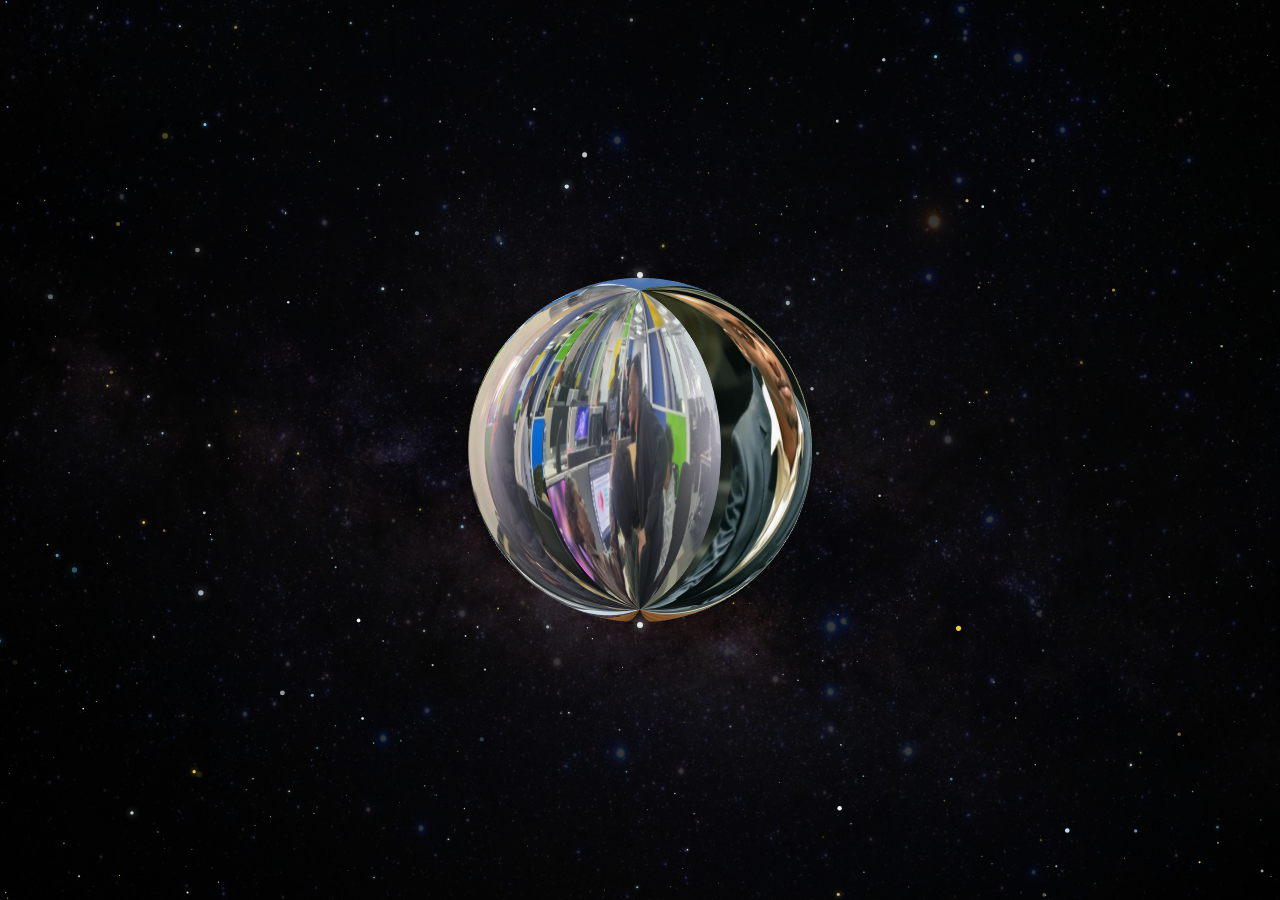
==== src/main/resources/static/index.html @ a39a05ab "Created a planet and the universe with the big bang effect" ====
<!DOCTYPE html>
<html lang="en">
<head>
  <meta charset="UTF-8">
  <meta name="viewport" content="width=device-width, initial-scale=1.0, maximum-scale=1.0, user-scalable=no">
  <title>Cosmic 3D Web Profile</title>
  
  <!-- Preconnect to Google Fonts -->
  <link rel="preconnect" href="https://fonts.googleapis.com">
  <link rel="preconnect" href="https://fonts.gstatic.com" crossorigin>
  <link href="https://fonts.googleapis.com/css2?family=Orbitron:wght@400;500;600;700;800;900&family=Space+Grotesk:wght@300;400;500;600;700&display=swap" rel="stylesheet">
  
  <link rel="stylesheet" href="css/style.css">
</head>
<body>

  <!-- Fullscreen Interactive Canvas: Starfield, Gravity & Supernova Engine -->
  <canvas id="starfield-canvas"></canvas>

  <!-- Deep Space Atmosphere Vignette -->
  <div class="space-vignette"></div>

  <!-- Central Planet Stage (Exact Cartesian 0,0 Center) -->
  <div class="planet-stage" id="planet-stage" title="Click and drag to rotate the planet">
    <div class="atmosphere-halo"></div>
    <div class="orbit-reticle"></div>
    <canvas id="planet-canvas"></canvas>
  </div>

  <!-- Supernova Blast Toast Notification (Fires after 2-second dwell) -->
  <div id="supernova-alert" class="supernova-alert">
    ⚡ SUPERNOVA DETONATED // STELLAR REBIRTH INITIATED
  </div>

  <!-- Scripts -->
  <script src="js/stars.js"></script>
  <script src="js/planet.js"></script>
  <script src="js/main.js"></script>
</body>
</html>
---- src/main/resources/static/css/style.css ----
/* ==========================================================================
   COSMIC 3D WEB PROFILE - MINIMALIST CARTESIAN (0,0) LAYOUT
   Clear Glass Glow & Neutral Aesthetic (No Blue Tint on Planet)
   Typography: Orbitron & Space Grotesk
   Palette: OLED Deep Black (#000000), Clear Glass White (#FFFFFF), Gold (#FFD700)
   ========================================================================== */

@import url('https://fonts.googleapis.com/css2?family=Orbitron:wght@400;500;600;700;800;900&family=Space+Grotesk:wght@300;400;500;600;700&display=swap');

:root {
  --bg-deep-black: #000000;
 
  --accent-gold: #FFD700;
  --accent-supernova: #FF3D71;

  --font-display: 'Orbitron', -apple-system, sans-serif;
  --font-body: 'Space Grotesk', -apple-system, sans-serif;

  --ease-spring: cubic-bezier(0.16, 1, 0.3, 1);
  --ease-smooth: cubic-bezier(0.4, 0, 0.2, 1);
}

/* Reset */
*, *::before, *::after {
  box-sizing: border-box;
  margin: 0;
  padding: 0;
}

html, body {
  width: 100%;
  width: 100vw;
  height: 100%;
  height: 100vh;
  height: 100dvh;
  min-height: 100%;
  margin: 0;
  padding: 0;
  overflow: hidden;
  background-color: var(--bg-deep-black);
  user-select: none;
  -webkit-user-select: none;
  touch-action: none;
}

/* Cosmic Canvas Background */
#starfield-canvas {
  position: fixed;
  top: 0;
  left: 0;
  right: 0;
  bottom: 0;
  width: 100%;
  height: 100%;
  height: 100dvh;
  z-index: 2;
  display: block;
}

/* Background Atmosphere Vignette (Neutral, pure deep black - layered behind stars) */
.space-vignette {
  position: fixed;
  top: 0;
  left: 0;
  right: 0;
  bottom: 0;
  width: 100%;
  height: 100%;
  height: 100dvh;
  z-index: 1;
  pointer-events: none;
  background: radial-gradient(ellipse at center, transparent 60%, rgba(0, 0, 0, 0.45) 100%);
}

/* 3D Planet Stage (Positioned at exact Cartesian 0,0 Center of Screen) */
.planet-stage {
  position: absolute;
  top: 50%;
  left: 50%;
  transform: translate(-50%, -50%);
  width: clamp(210px, 46vmin, 350px);
  height: clamp(210px, 46vmin, 350px);
  display: flex;
  align-items: center;
  justify-content: center;
  cursor: grab;
  z-index: 10;
  transition: transform 0.3s var(--ease-spring);
}

.planet-stage:active {
  cursor: grabbing;
}

/* Planet WebGL Canvas - Clear Glass Glow (Zero blue tint) */
#planet-canvas {
  width: 100%;
  height: 100%;
  display: block;
}

/* Atmospheric Glow Halo (Neutral Clear Glass Sheen) */
.atmosphere-halo {
  position: absolute;
  top: -7%;
  left: -7%;
  width: 114%;
  height: 114%;
  border-radius: 50%;
  pointer-events: none;
  /* background: radial-gradient(circle, rgba(255, 255, 255, 0.12) 42%, rgba(255, 255, 255, 0.03) 65%, transparent 75%); */
  animation: atmosphereBreath 5s ease-in-out infinite alternate;
}




.orbit-reticle::before,
.orbit-reticle::after {
  content: '';
  position: absolute;
  width: 6px;
  height: 6px;
  border-radius: 50%;
  background: rgba(255, 255, 255, 0.9);
  box-shadow: 0 0 8px rgba(255, 255, 255, 0.85);
}

.orbit-reticle::before { top: 0; left: 50%; transform: translate(-50%, -50%); }
.orbit-reticle::after { bottom: 0; left: 50%; transform: translate(-50%, 50%); }

/* Supernova Blast Notification Toast */
.supernova-alert {
  position: fixed;
  top: 2rem;
  left: 50%;
  transform: translateX(-50%) translateY(-20px);
  background: rgba(255, 61, 113, 0.16);
  border: 1px solid var(--accent-supernova);
  color: #FFFFFF;
  padding: 0.65rem 1.6rem;
  border-radius: 9999px;
  font-family: var(--font-display);
  font-size: clamp(0.7rem, 2.2vw, 0.85rem);
  letter-spacing: 0.2em;
  text-align: center;
  box-shadow: 0 0 35px rgba(255, 61, 113, 0.45);
  backdrop-filter: blur(12px);
  -webkit-backdrop-filter: blur(12px);
  pointer-events: none;
  opacity: 0;
  transition: all 0.35s var(--ease-spring);
  z-index: 100;
  max-width: 90vw;
  white-space: nowrap;
}

.supernova-alert.active {
  opacity: 1;
  transform: translateX(-50%) translateY(0);
}

/* Animations */
@keyframes rotateClockwise {
  from { transform: rotate(0deg); }
  to { transform: rotate(360deg); }
}

@keyframes atmosphereBreath {
  0% { opacity: 0.7; transform: scale(0.98); }
  100% { opacity: 1; transform: scale(1.03); }
}
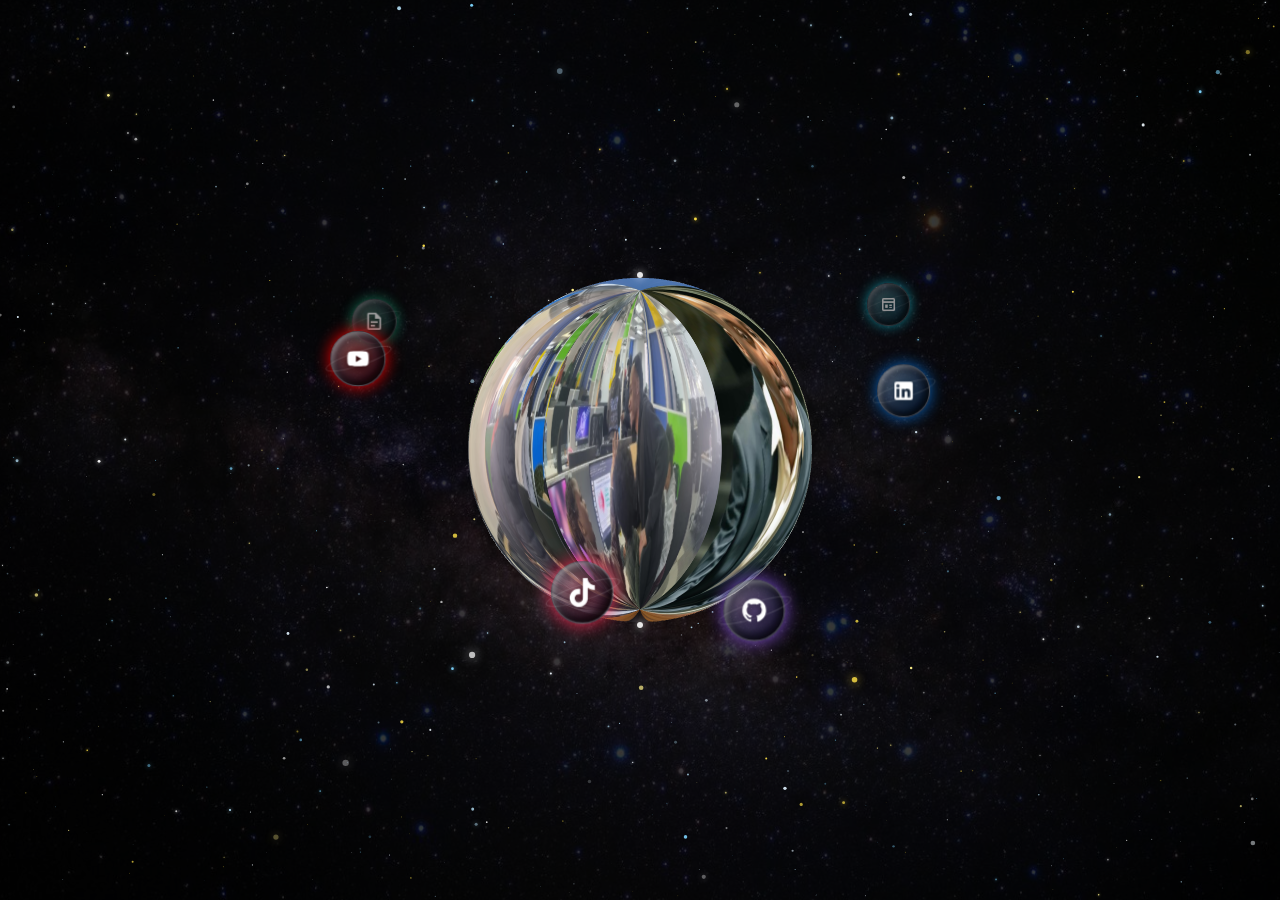
==== commit a5671898: "added Satellites to orbit around the world" ====
--- a/src/main/resources/static/index.html
+++ b/src/main/resources/static/index.html
@@ -27,6 +27,36 @@
     <canvas id="planet-canvas"></canvas>
   </div>
 
+  <!-- 3D Orbiting Satellite Moons System -->
+  <div class="orbital-system" id="orbital-system" aria-label="Orbiting satellite profiles"></div>
+
+  <!-- Cosmic Glassmorphism Profile Modal -->
+  <div id="cosmic-modal" class="cosmic-modal" role="dialog" aria-modal="true" aria-labelledby="modal-title">
+    <div class="modal-backdrop" id="modal-backdrop"></div>
+    <div class="modal-dialog-window">
+      <div class="modal-hud-header">
+        <div class="modal-title-group">
+          <span class="system-tag">// PROFILE SATELLITE INTERFACE</span>
+          <div class="title-row">
+            <h2 id="modal-title">Satellite</h2>
+            <span id="modal-badge" class="modal-badge">Network</span>
+          </div>
+        </div>
+        <div class="modal-header-actions">
+          <a id="modal-external-link" href="#" target="_blank" rel="noopener noreferrer" class="modal-header-link" title="Launch External">
+            <svg viewBox="0 0 24 24" width="16" height="16" fill="currentColor"><path d="M14 3v2h3.59l-9.83 9.83 1.41 1.41L19 6.41V10h2V3m-2 16H5V5h7V3H5a2 2 0 0 0-2 2v14a2 2 0 0 0 2 2h14a2 2 0 0 0 2-2v-7h-2v7z"/></svg>
+          </a>
+          <button id="modal-close-btn" class="modal-close-btn" aria-label="Close modal">
+            <svg viewBox="0 0 24 24" width="18" height="18" fill="currentColor"><path d="M19 6.41L17.59 5 12 10.59 6.41 5 5 6.41 10.59 12 5 17.59 6.41 19 12 13.41 17.59 19 19 17.59 13.41 12z"/></svg>
+          </button>
+        </div>
+      </div>
+      <div class="modal-content-scroll" id="modal-body">
+        <!-- Dynamically injected card & iframe preview -->
+      </div>
+    </div>
+  </div>
+
   <!-- Supernova Blast Toast Notification (Fires after 2-second dwell) -->
   <div id="supernova-alert" class="supernova-alert">
     ⚡ SUPERNOVA DETONATED // STELLAR REBIRTH INITIATED
@@ -35,6 +65,7 @@
   <!-- Scripts -->
   <script src="js/stars.js"></script>
   <script src="js/planet.js"></script>
+  <script src="js/moons.js"></script>
   <script src="js/main.js"></script>
 </body>
 </html>
--- a/src/main/resources/static/css/style.css
+++ b/src/main/resources/static/css/style.css
@@ -170,3 +170,632 @@
   0% { opacity: 0.7; transform: scale(0.98); }
   100% { opacity: 1; transform: scale(1.03); }
 }
+
+/* ==========================================================================
+   3D ORBITING SATELLITE MOONS & DISH BALL ICONS
+   ========================================================================== */
+.orbital-system {
+  position: absolute;
+  top: 50%;
+  left: 50%;
+  width: 0;
+  height: 0;
+  pointer-events: none;
+}
+
+.satellite-moon {
+  position: absolute;
+  top: 0;
+  left: 0;
+  width: clamp(40px, 8.5vmin, 52px);
+  height: clamp(40px, 8.5vmin, 52px);
+  background: transparent;
+  border: none;
+  outline: none;
+  padding: 0;
+  cursor: pointer;
+  pointer-events: auto;
+  user-select: none;
+  -webkit-user-select: none;
+  will-change: transform, opacity;
+  transition: filter 0.25s ease, opacity 0.25s ease;
+}
+
+.satellite-moon:focus-visible {
+  outline: 2px solid var(--accent-gold);
+  border-radius: 50%;
+}
+
+/* Dish Ball Sphere */
+.dish-ball {
+  width: 100%;
+  height: 100%;
+  border-radius: 50%;
+  position: relative;
+  background: radial-gradient(circle at 35% 35%, rgba(255, 255, 255, 0.28) 0%, rgba(20, 24, 38, 0.88) 65%, #050811 100%);
+  border: 1.5px solid rgba(255, 255, 255, 0.25);
+  box-shadow: 
+    inset -4px -4px 8px rgba(0, 0, 0, 0.8),
+    inset 2px 2px 4px rgba(255, 255, 255, 0.4),
+    0 0 16px var(--moon-accent, rgba(255, 255, 255, 0.3));
+  display: flex;
+  align-items: center;
+  justify-content: center;
+  backdrop-filter: blur(8px);
+  -webkit-backdrop-filter: blur(8px);
+  transition: transform 0.3s var(--ease-spring), box-shadow 0.3s ease, border-color 0.3s ease;
+}
+
+/* Dish Glow Sheen */
+.dish-glow {
+  position: absolute;
+  top: -4px;
+  left: -4px;
+  right: -4px;
+  bottom: -4px;
+  border-radius: 50%;
+  background: radial-gradient(circle, var(--moon-accent, rgba(255, 255, 255, 0.2)) 0%, transparent 70%);
+  opacity: 0.35;
+  pointer-events: none;
+  transition: opacity 0.3s ease;
+}
+
+/* Dish Vector Icon */
+.dish-icon {
+  position: relative;
+  z-index: 2;
+  display: flex;
+  align-items: center;
+  justify-content: center;
+  color: #FFFFFF;
+  filter: drop-shadow(0 2px 4px rgba(0, 0, 0, 0.7));
+  transition: transform 0.3s var(--ease-spring), color 0.3s ease;
+}
+
+.dish-icon svg {
+  width: clamp(18px, 3.8vmin, 24px);
+  height: clamp(18px, 3.8vmin, 24px);
+}
+
+/* Subtle Equatorial Dish Ring */
+.dish-ring {
+  position: absolute;
+  top: 50%;
+  left: -15%;
+  width: 130%;
+  height: 28%;
+  border-radius: 50%;
+  border: 1px solid rgba(255, 255, 255, 0.22);
+  transform: translateY(-50%) rotate(-18deg);
+  pointer-events: none;
+  opacity: 0.6;
+}
+
+/* Moon Tooltip HUD */
+.moon-tooltip {
+  position: absolute;
+  bottom: -24px;
+  left: 50%;
+  transform: translateX(-50%) scale(0.85);
+  font-family: var(--font-display);
+  font-size: 0.65rem;
+  letter-spacing: 0.14em;
+  color: #FFFFFF;
+  background: rgba(10, 14, 25, 0.88);
+  border: 1px solid rgba(255, 255, 255, 0.2);
+  border-radius: 4px;
+  padding: 2px 8px;
+  white-space: nowrap;
+  pointer-events: none;
+  opacity: 0;
+  transition: opacity 0.25s ease, transform 0.25s var(--ease-spring);
+  backdrop-filter: blur(8px);
+  -webkit-backdrop-filter: blur(8px);
+}
+
+/* Hover State */
+.satellite-moon.hovered .dish-ball {
+  transform: scale(1.18);
+  border-color: #FFFFFF;
+  box-shadow: 
+    inset -4px -4px 8px rgba(0, 0, 0, 0.8),
+    inset 2px 2px 6px rgba(255, 255, 255, 0.6),
+    0 0 24px var(--moon-accent, #FFFFFF);
+}
+
+.satellite-moon.hovered .dish-glow {
+  opacity: 0.8;
+}
+
+.satellite-moon.hovered .moon-tooltip {
+  opacity: 1;
+  transform: translateX(-50%) scale(1);
+}
+
+/* Moons behind planet slightly dimmed */
+.satellite-moon.behind-planet {
+  filter: brightness(0.82) saturate(0.85);
+}
+
+/* ==========================================================================
+   COSMIC GLASSMORPHISM MODAL SYSTEM
+   ========================================================================== */
+.cosmic-modal {
+  position: fixed;
+  inset: 0;
+  z-index: 1000;
+  display: flex;
+  align-items: center;
+  justify-content: center;
+  padding: 1.25rem;
+  opacity: 0;
+  pointer-events: none;
+  transition: opacity 0.35s ease;
+}
+
+.cosmic-modal.active {
+  opacity: 1;
+  pointer-events: auto;
+}
+
+/* Fullscreen Blurred Backdrop */
+.modal-backdrop {
+  position: absolute;
+  inset: 0;
+  background: rgba(0, 0, 0, 0.75);
+  backdrop-filter: blur(16px);
+  -webkit-backdrop-filter: blur(16px);
+}
+
+/* Modal Window Container */
+.modal-dialog-window {
+  position: relative;
+  z-index: 10;
+  width: min(92vw, 760px);
+  max-height: 88vh;
+  background: rgba(10, 14, 26, 0.88);
+  border: 1px solid rgba(255, 255, 255, 0.16);
+  border-radius: 18px;
+  box-shadow: 
+    0 0 50px rgba(0, 0, 0, 0.9),
+    0 0 35px rgba(255, 255, 255, 0.08);
+  display: flex;
+  flex-direction: column;
+  overflow: hidden;
+  transform: scale(0.92) translateY(20px);
+  transition: transform 0.4s var(--ease-spring);
+}
+
+.cosmic-modal.active .modal-dialog-window {
+  transform: scale(1) translateY(0);
+}
+
+/* Modal HUD Header */
+.modal-hud-header {
+  padding: 1.1rem 1.4rem;
+  background: rgba(255, 255, 255, 0.03);
+  border-bottom: 1px solid rgba(255, 255, 255, 0.1);
+  display: flex;
+  align-items: center;
+  justify-content: space-between;
+  gap: 1rem;
+}
+
+.modal-title-group {
+  display: flex;
+  flex-direction: column;
+  gap: 0.25rem;
+}
+
+.system-tag {
+  font-family: var(--font-display);
+  font-size: 0.65rem;
+  letter-spacing: 0.18em;
+  color: rgba(255, 255, 255, 0.45);
+}
+
+.title-row {
+  display: flex;
+  align-items: center;
+  gap: 0.75rem;
+  flex-wrap: wrap;
+}
+
+.title-row h2 {
+  font-family: var(--font-display);
+  font-size: clamp(1.1rem, 3vw, 1.45rem);
+  font-weight: 700;
+  color: #FFFFFF;
+  letter-spacing: 0.06em;
+  margin: 0;
+}
+
+.modal-badge {
+  font-family: var(--font-body);
+  font-size: 0.72rem;
+  padding: 0.15rem 0.65rem;
+  border-radius: 999px;
+  border: 1px solid rgba(255, 255, 255, 0.2);
+  background: rgba(255, 255, 255, 0.05);
+}
+
+/* Header Action Buttons */
+.modal-header-actions {
+  display: flex;
+  align-items: center;
+  gap: 0.6rem;
+}
+
+.modal-header-link,
+.modal-close-btn {
+  width: 36px;
+  height: 36px;
+  border-radius: 10px;
+  background: rgba(255, 255, 255, 0.06);
+  border: 1px solid rgba(255, 255, 255, 0.14);
+  color: rgba(255, 255, 255, 0.85);
+  display: flex;
+  align-items: center;
+  justify-content: center;
+  cursor: pointer;
+  transition: all 0.2s ease;
+  text-decoration: none;
+}
+
+.modal-header-link:hover,
+.modal-close-btn:hover {
+  background: rgba(255, 255, 255, 0.16);
+  border-color: #FFFFFF;
+  color: #FFFFFF;
+  transform: translateY(-1px);
+}
+
+/* Content Area */
+.modal-content-scroll {
+  padding: 1.4rem;
+  overflow-y: auto;
+  max-height: calc(88vh - 80px);
+}
+
+.modal-cosmic-card {
+  display: flex;
+  flex-direction: column;
+  gap: 1.25rem;
+}
+
+.card-hero-header {
+  display: flex;
+  align-items: center;
+  gap: 1rem;
+}
+
+.card-icon-emblem {
+  width: 52px;
+  height: 52px;
+  border-radius: 14px;
+  border: 1.5px solid;
+  display: flex;
+  align-items: center;
+  justify-content: center;
+  color: #FFFFFF;
+  box-shadow: 0 0 20px rgba(0, 0, 0, 0.6);
+}
+
+.card-hero-text h3 {
+  font-family: var(--font-display);
+  font-size: 1.25rem;
+  color: #FFFFFF;
+  margin: 0;
+}
+
+.card-subtitle {
+  font-family: var(--font-body);
+  font-size: 0.88rem;
+  color: rgba(255, 255, 255, 0.65);
+  margin-top: 0.2rem;
+}
+
+.card-description {
+  font-family: var(--font-body);
+  font-size: 0.95rem;
+  line-height: 1.6;
+  color: rgba(255, 255, 255, 0.82);
+}
+
+/* Embedded Preview Container */
+.embed-preview-wrapper {
+  border-radius: 14px;
+  border: 1px solid rgba(255, 255, 255, 0.12);
+  background: rgba(5, 8, 16, 0.65);
+  overflow: hidden;
+}
+
+.embed-hud-toolbar {
+  padding: 0.65rem 1rem;
+  background: rgba(255, 255, 255, 0.04);
+  border-bottom: 1px solid rgba(255, 255, 255, 0.08);
+  display: flex;
+  align-items: center;
+  justify-content: space-between;
+  gap: 0.8rem;
+}
+
+.status-indicator.live {
+  width: 7px;
+  height: 7px;
+  border-radius: 50%;
+  background: #10B981;
+  box-shadow: 0 0 8px #10B981;
+}
+
+.embed-label {
+  font-family: var(--font-display);
+  font-size: 0.65rem;
+  letter-spacing: 0.15em;
+  color: rgba(255, 255, 255, 0.5);
+  flex: 1;
+}
+
+.embed-launch-btn {
+  font-family: var(--font-display);
+  font-size: 0.68rem;
+  letter-spacing: 0.08em;
+  color: #FFFFFF;
+  text-decoration: none;
+  display: flex;
+  align-items: center;
+  gap: 0.35rem;
+  padding: 0.25rem 0.6rem;
+  border-radius: 6px;
+  background: rgba(255, 255, 255, 0.08);
+  border: 1px solid rgba(255, 255, 255, 0.15);
+  transition: all 0.2s ease;
+}
+
+.embed-launch-btn:hover {
+  background: rgba(255, 255, 255, 0.18);
+  border-color: #FFFFFF;
+}
+
+.iframe-container {
+  position: relative;
+  width: 100%;
+  height: clamp(280px, 46vh, 460px);
+  background: #000000;
+}
+
+.iframe-container iframe {
+  width: 100%;
+  height: 100%;
+  border: none;
+  display: block;
+}
+
+.iframe-fallback-overlay {
+  position: absolute;
+  inset: 0;
+  background: rgba(10, 14, 26, 0.95);
+  display: flex;
+  flex-direction: column;
+  align-items: center;
+  justify-content: center;
+  text-align: center;
+  padding: 2rem;
+  gap: 0.85rem;
+}
+
+.fallback-icon {
+  width: 54px;
+  height: 54px;
+  border-radius: 50%;
+  background: rgba(255, 255, 255, 0.06);
+  display: flex;
+  align-items: center;
+  justify-content: center;
+  color: #FFFFFF;
+  border: 1px solid rgba(255, 255, 255, 0.2);
+}
+
+.iframe-fallback-overlay h4 {
+  font-family: var(--font-display);
+  color: #FFFFFF;
+  font-size: 1.05rem;
+  margin: 0;
+}
+
+.iframe-fallback-overlay p {
+  font-family: var(--font-body);
+  font-size: 0.85rem;
+  color: rgba(255, 255, 255, 0.65);
+  max-width: 420px;
+  line-height: 1.5;
+}
+
+.cosmic-glow-btn {
+  font-family: var(--font-display);
+  font-size: 0.8rem;
+  letter-spacing: 0.1em;
+  color: #000000;
+  background: #FFFFFF;
+  padding: 0.65rem 1.4rem;
+  border-radius: 999px;
+  text-decoration: none;
+  font-weight: 600;
+  box-shadow: 0 0 20px rgba(255, 255, 255, 0.4);
+  transition: transform 0.2s var(--ease-spring), box-shadow 0.2s ease;
+}
+
+.cosmic-glow-btn:hover {
+  transform: scale(1.05);
+  box-shadow: 0 0 30px rgba(255, 255, 255, 0.7);
+}
+
+/* CV Interactive View */
+.cv-interactive-view,
+.about-interactive-view,
+.projects-interactive-view {
+  padding: 1.2rem;
+  display: flex;
+  flex-direction: column;
+  gap: 1.2rem;
+}
+
+.cv-header-row {
+  display: flex;
+  align-items: center;
+  justify-content: space-between;
+  gap: 1rem;
+  flex-wrap: wrap;
+  border-bottom: 1px solid rgba(255, 255, 255, 0.1);
+  padding-bottom: 0.8rem;
+}
+
+.cv-header-row h4 {
+  font-family: var(--font-display);
+  font-size: 1.1rem;
+  color: #FFFFFF;
+  margin: 0;
+}
+
+.cv-meta {
+  font-family: var(--font-body);
+  font-size: 0.8rem;
+  color: rgba(255, 255, 255, 0.6);
+  margin-top: 0.2rem;
+}
+
+.cv-download-btn {
+  display: flex;
+  align-items: center;
+  gap: 0.4rem;
+  padding: 0.5rem 1rem;
+  border-radius: 8px;
+  background: rgba(16, 185, 129, 0.15);
+  border: 1px solid #10B981;
+  color: #FFFFFF;
+  font-family: var(--font-display);
+  font-size: 0.75rem;
+  text-decoration: none;
+  transition: all 0.2s ease;
+}
+
+.cv-download-btn:hover {
+  background: #10B981;
+  color: #000000;
+}
+
+.cv-sections-grid {
+  display: grid;
+  grid-template-columns: repeat(auto-fit, minmax(240px, 1fr));
+  gap: 1rem;
+}
+
+.cv-block {
+  background: rgba(255, 255, 255, 0.03);
+  border: 1px solid rgba(255, 255, 255, 0.08);
+  border-radius: 10px;
+  padding: 1rem;
+}
+
+.cv-block h5 {
+  font-family: var(--font-display);
+  font-size: 0.85rem;
+  color: #10B981;
+  margin-bottom: 0.6rem;
+  letter-spacing: 0.05em;
+}
+
+.cv-block ul {
+  list-style: none;
+  padding: 0;
+  margin: 0;
+  display: flex;
+  flex-direction: column;
+  gap: 0.4rem;
+  font-family: var(--font-body);
+  font-size: 0.84rem;
+  color: rgba(255, 255, 255, 0.78);
+}
+
+.cv-block ul li::before {
+  content: '▹ ';
+  color: #10B981;
+}
+
+.cv-block p {
+  font-family: var(--font-body);
+  font-size: 0.85rem;
+  line-height: 1.5;
+  color: rgba(255, 255, 255, 0.75);
+}
+
+/* About Stats Grid */
+.stats-counter-grid {
+  display: grid;
+  grid-template-columns: repeat(auto-fit, minmax(130px, 1fr));
+  gap: 1rem;
+}
+
+.stat-box {
+  background: rgba(255, 255, 255, 0.03);
+  border: 1px solid rgba(255, 255, 255, 0.1);
+  border-radius: 12px;
+  padding: 1rem;
+  text-align: center;
+  display: flex;
+  flex-direction: column;
+  gap: 0.25rem;
+}
+
+.stat-number {
+  font-family: var(--font-display);
+  font-size: 1.8rem;
+  font-weight: 800;
+  color: #FFD700;
+}
+
+.stat-label {
+  font-family: var(--font-body);
+  font-size: 0.78rem;
+  color: rgba(255, 255, 255, 0.6);
+}
+
+/* Projects Card */
+.projects-card-preview {
+  background: rgba(255, 255, 255, 0.03);
+  border: 1px solid rgba(255, 255, 255, 0.1);
+  border-radius: 12px;
+  padding: 1.2rem;
+}
+
+.projects-card-preview h4 {
+  font-family: var(--font-display);
+  color: #00E5FF;
+  font-size: 1.05rem;
+  margin-bottom: 0.5rem;
+}
+
+.projects-card-preview p {
+  font-family: var(--font-body);
+  color: rgba(255, 255, 255, 0.8);
+  font-size: 0.88rem;
+  line-height: 1.5;
+  margin-bottom: 1rem;
+}
+
+.tech-tags {
+  display: flex;
+  flex-wrap: wrap;
+  gap: 0.5rem;
+}
+
+.tag {
+  font-family: var(--font-display);
+  font-size: 0.65rem;
+  letter-spacing: 0.08em;
+  padding: 0.2rem 0.6rem;
+  border-radius: 6px;
+  background: rgba(0, 229, 255, 0.1);
+  border: 1px solid rgba(0, 229, 255, 0.3);
+  color: #00E5FF;
+}
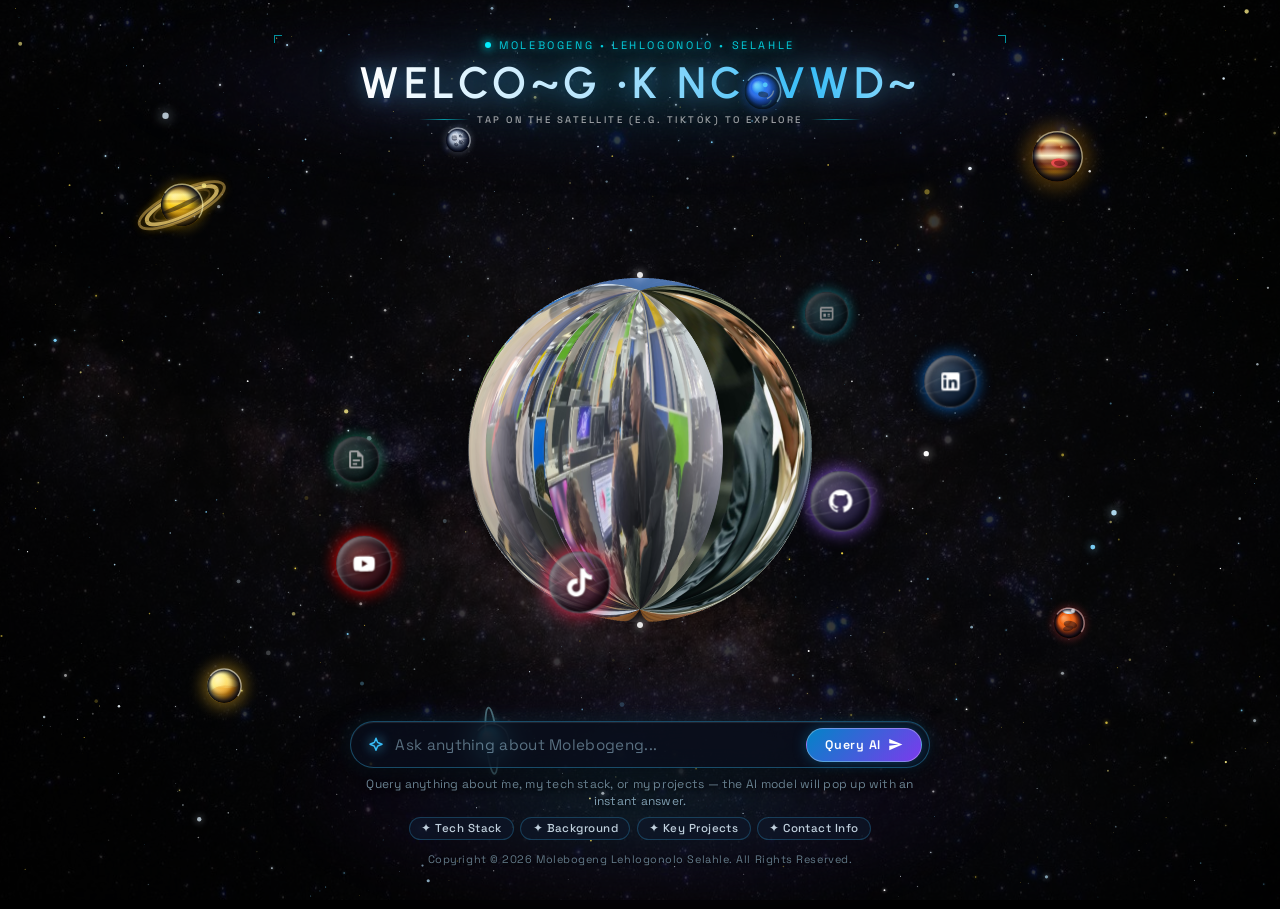
==== commit 3ac5b754: "Added the Title, Query form (with out a model for now) and other planets to complete the solar syste" ====
--- a/src/main/resources/static/index.html
+++ b/src/main/resources/static/index.html
@@ -3,12 +3,12 @@
 <head>
   <meta charset="UTF-8">
   <meta name="viewport" content="width=device-width, initial-scale=1.0, maximum-scale=1.0, user-scalable=no">
-  <title>Cosmic 3D Web Profile</title>
+  <title>Molebogeng Lehlogonolo Selahle</title>
   
   <!-- Preconnect to Google Fonts -->
   <link rel="preconnect" href="https://fonts.googleapis.com">
   <link rel="preconnect" href="https://fonts.gstatic.com" crossorigin>
-  <link href="https://fonts.googleapis.com/css2?family=Orbitron:wght@400;500;600;700;800;900&family=Space+Grotesk:wght@300;400;500;600;700&display=swap" rel="stylesheet">
+  <link href="https://fonts.googleapis.com/css2?family=Orbitron:wght@400;500;600;700&family=Outfit:wght@300;400;500;600;700&family=Space+Grotesk:wght@300;400;500;600;700&family=Syncopate:wght@400;600;700&family=Urbanist:wght@300;400;500;600;700&display=swap" rel="stylesheet">
   
   <link rel="stylesheet" href="css/style.css">
 </head>
@@ -20,15 +20,76 @@
   <!-- Deep Space Atmosphere Vignette -->
   <div class="space-vignette"></div>
 
-  <!-- Central Planet Stage (Exact Cartesian 0,0 Center) -->
-  <div class="planet-stage" id="planet-stage" title="Click and drag to rotate the planet">
-    <div class="atmosphere-halo"></div>
-    <div class="orbit-reticle"></div>
-    <canvas id="planet-canvas"></canvas>
+  <!-- Futuristic Animated Cosmic Title -->
+  <header class="cosmic-title-container" id="cosmic-title-container" aria-label="Welcome To My World">
+    <div class="title-backdrop-glow"></div>
+    <div class="title-hud-decor top-bar">
+      <span class="decor-corner top-left"></span>
+      <span class="hud-status-indicator"></span>
+      <span class="hud-sub-label">Molebogeng &bull; Lehlogonolo &bull; Selahle</span>
+      <span class="decor-corner top-right"></span>
+    </div>
+    <h1 class="futuristic-title" id="futuristic-title">
+      <span class="title-text-glow">WELCOME TO MY WORLD</span>
+    </h1>
+    <div class="title-hud-decor bottom-bar">
+      <span class="decor-line"></span>
+      <span class="hud-tag">TAP ON THE SATELLITE (E.G. TIKTOK) TO EXPLORE</span>
+      <span class="decor-line"></span>
+    </div>
+  </header>
+
+  <!-- Unified Planetary System Anchor (Organic cosmic space floating) -->
+  <div class="planetary-system" id="planetary-system">
+    <!-- Central Planet Stage (Exact Cartesian 0,0 Center) -->
+    <div class="planet-stage" id="planet-stage" title="Click and drag to rotate the planet">
+      <div class="atmosphere-halo"></div>
+      <div class="orbit-reticle"></div>
+      <canvas id="planet-canvas"></canvas>
+    </div>
+
+    <!-- 3D Orbiting Satellite Moons System -->
+    <div class="orbital-system" id="orbital-system" aria-label="Orbiting satellite profiles"></div>
   </div>
 
-  <!-- 3D Orbiting Satellite Moons System -->
-  <div class="orbital-system" id="orbital-system" aria-label="Orbiting satellite profiles"></div>
+  <!-- AI Model Cosmic Query Interface (Positioned just below planet & satellites) -->
+  <section class="ai-query-section" id="ai-query-section" aria-label="AI Model Profile Query">
+    <div class="query-glow-backdrop"></div>
+    <form class="query-input-wrapper" id="query-form" role="search">
+      <div class="query-icon-slot">
+        <svg viewBox="0 0 24 24" width="18" height="18" fill="none" stroke="currentColor" stroke-width="2" stroke-linecap="round" stroke-linejoin="round" class="sparkle-icon">
+          <path d="M12 3l1.912 4.886a2 2 0 001.202 1.202L20 11l-4.886 1.912a2 2 0 00-1.202 1.202L12 19l-1.912-4.886a2 2 0 00-1.202-1.202L4 11l4.886-1.912a2 2 0 001.202-1.202L12 3z"/>
+        </svg>
+      </div>
+      <input 
+        type="text" 
+        id="query-input" 
+        class="query-input" 
+        placeholder="Ask anything about Molebogeng..." 
+        autocomplete="off"
+        aria-label="Query my AI profile model"
+      />
+      <button type="submit" class="query-submit-btn" id="query-submit-btn" aria-label="Send Query">
+        <span>Query AI</span>
+        <svg viewBox="0 0 24 24" width="15" height="15" fill="currentColor">
+          <path d="M2.01 21L23 12 2.01 3 2 10l15 2-15 2z"/>
+        </svg>
+      </button>
+    </form>
+    <p class="query-description">
+      Query anything about me, my tech stack, or my projects &mdash; the AI model will pop up with an instant answer.
+    </p>
+    <div class="query-suggestions" id="query-suggestions">
+      <button type="button" class="suggestion-chip" data-query="What is your core tech stack?">✦ Tech Stack</button>
+      <button type="button" class="suggestion-chip" data-query="Tell me about your background and experience">✦ Background</button>
+      <button type="button" class="suggestion-chip" data-query="What projects have you built recently?">✦ Key Projects</button>
+      <button type="button" class="suggestion-chip" data-query="How can I get in touch with you?">✦ Contact Info</button>
+    </div>
+    <!-- Tiny Copyright 2026 Cosmic Footer -->
+    <footer class="cosmic-footer" id="cosmic-footer">
+      <p class="footer-copyright">Copyright &copy; 2026 Molebogeng Lehlogonolo Selahle. All Rights Reserved.</p>
+    </footer>
+  </section>
 
   <!-- Cosmic Glassmorphism Profile Modal -->
   <div id="cosmic-modal" class="cosmic-modal" role="dialog" aria-modal="true" aria-labelledby="modal-title">
@@ -57,6 +118,45 @@
     </div>
   </div>
 
+  <!-- AI Model Response Modal Window -->
+  <div id="ai-response-modal" class="cosmic-modal ai-modal" role="dialog" aria-modal="true" aria-labelledby="ai-modal-title">
+    <div class="modal-backdrop" id="ai-modal-backdrop"></div>
+    <div class="modal-dialog-window ai-dialog">
+      <div class="modal-hud-header">
+        <div class="modal-title-group">
+          <span class="system-tag">// NEURAL QUERY TERMINAL</span>
+          <div class="title-row">
+            <h2 id="ai-modal-title">AI Model Response</h2>
+            <span class="modal-badge ai-badge">Neural V1.0</span>
+          </div>
+        </div>
+        <div class="modal-header-actions">
+          <button id="ai-modal-close-btn" class="modal-close-btn" aria-label="Close AI modal">
+            <svg viewBox="0 0 24 24" width="18" height="18" fill="currentColor"><path d="M19 6.41L17.59 5 12 10.59 6.41 5 5 6.41 10.59 12 5 17.59 6.41 19 12 13.41 17.59 19 19 17.59 13.41 12z"/></svg>
+          </button>
+        </div>
+      </div>
+      <div class="modal-content-scroll" id="ai-modal-body">
+        <div class="ai-query-display">
+          <span class="prompt-label">USER QUERY:</span>
+          <p id="ai-modal-user-query" class="prompt-text"></p>
+        </div>
+        <div class="ai-response-display">
+          <div class="ai-status-indicator">
+            <span class="pulse-dot"></span>
+            <span class="status-text" id="ai-status-text">SYNTHESIZING MODEL RESPONSE...</span>
+          </div>
+          <div id="ai-modal-response-content" class="response-text">
+            <!-- Dynamically populated model response -->
+          </div>
+        </div>
+        <div class="ai-modal-footer">
+          <span class="ai-footer-note">// READY FOR BACKEND API ENDPOINT INTEGRATION</span>
+        </div>
+      </div>
+    </div>
+  </div>
+
   <!-- Supernova Blast Toast Notification (Fires after 2-second dwell) -->
   <div id="supernova-alert" class="supernova-alert">
     ⚡ SUPERNOVA DETONATED // STELLAR REBIRTH INITIATED
@@ -66,6 +166,8 @@
   <script src="js/stars.js"></script>
   <script src="js/planet.js"></script>
   <script src="js/moons.js"></script>
+  <script src="js/title.js"></script>
+  <script src="js/query.js"></script>
   <script src="js/main.js"></script>
 </body>
 </html>
--- a/src/main/resources/static/css/style.css
+++ b/src/main/resources/static/css/style.css
@@ -5,7 +5,7 @@
    Palette: OLED Deep Black (#000000), Clear Glass White (#FFFFFF), Gold (#FFD700)
    ========================================================================== */
 
-@import url('https://fonts.googleapis.com/css2?family=Orbitron:wght@400;500;600;700;800;900&family=Space+Grotesk:wght@300;400;500;600;700&display=swap');
+@import url('https://fonts.googleapis.com/css2?family=Orbitron:wght@400;500;600;700&family=Outfit:wght@300;400;500;600;700&family=Space+Grotesk:wght@300;400;500;600;700&family=Syncopate:wght@400;600;700&family=Urbanist:wght@300;400;500;600;700&display=swap');
 
 :root {
   --bg-deep-black: #000000;
@@ -15,6 +15,7 @@
 
   --font-display: 'Orbitron', -apple-system, sans-serif;
   --font-body: 'Space Grotesk', -apple-system, sans-serif;
+  --font-title: 'Urbanist', 'Space Grotesk', -apple-system, sans-serif;
 
   --ease-spring: cubic-bezier(0.16, 1, 0.3, 1);
   --ease-smooth: cubic-bezier(0.4, 0, 0.2, 1);
@@ -72,12 +73,298 @@
   background: radial-gradient(ellipse at center, transparent 60%, rgba(0, 0, 0, 0.45) 100%);
 }
 
-/* 3D Planet Stage (Positioned at exact Cartesian 0,0 Center of Screen) */
-.planet-stage {
+/* ==========================================================================
+   FUTURISTIC ANIMATED TITLE // "WELCOME TO MY WORLD"
+   ========================================================================== */
+/* ==========================================================================
+   FUTURISTIC ANIMATED TITLE // "WELCOME TO MY WORLD"
+   ========================================================================== */
+.cosmic-title-container {
+  position: absolute;
+  top: clamp(1rem, 3.5vh, 2.8rem);
+  left: 50%;
+  transform: translateX(-50%);
+  z-index: 30;
+  display: flex;
+  flex-direction: column;
+  align-items: center;
+  justify-content: center;
+  pointer-events: auto;
+  cursor: pointer;
+  user-select: none;
+  -webkit-user-select: none;
+  padding: 0.4rem 1rem;
+  width: min(94vw, 760px);
+  max-width: 96vw;
+  text-align: center;
+  transition: transform 0.3s var(--ease-spring);
+}
+
+/* Ambient Backlight Glow */
+.title-backdrop-glow {
   position: absolute;
   top: 50%;
   left: 50%;
   transform: translate(-50%, -50%);
+  width: 135%;
+  height: 170%;
+  background: radial-gradient(ellipse at center, rgba(0, 240, 255, 0.14) 0%, rgba(123, 97, 255, 0.05) 50%, transparent 75%);
+  pointer-events: none;
+  z-index: -1;
+  filter: blur(22px);
+  animation: titleGlowBreath 6s ease-in-out infinite alternate;
+}
+
+@keyframes titleGlowBreath {
+  0% { opacity: 0.45; transform: translate(-50%, -50%) scale(0.95); }
+  100% { opacity: 1; transform: translate(-50%, -50%) scale(1.08); }
+}
+
+/* HUD Top Bar Decor */
+.title-hud-decor {
+  display: flex;
+  align-items: center;
+  justify-content: center;
+  gap: 0.5rem;
+  width: 100%;
+  position: relative;
+}
+
+.title-hud-decor.top-bar {
+  margin-bottom: 0.25rem;
+  padding: 0 0.5rem;
+}
+
+.hud-status-indicator {
+  width: 6px;
+  height: 6px;
+  min-width: 6px;
+  border-radius: 50%;
+  background: #00F0FF;
+  box-shadow: 0 0 8px #00F0FF, 0 0 14px rgba(0, 240, 255, 0.8);
+  animation: hudBlink 2.2s ease-in-out infinite;
+}
+
+@keyframes hudBlink {
+  0%, 100% { opacity: 1; transform: scale(1); }
+  50% { opacity: 0.3; transform: scale(0.8); }
+}
+
+.hud-sub-label {
+  font-family: var(--font-body);
+  font-size: clamp(0.52rem, 1.3vw, 0.68rem);
+  letter-spacing: clamp(0.12em, 0.3vw, 0.24em);
+  color: rgba(0, 240, 255, 0.85);
+  text-shadow: 0 0 8px rgba(0, 240, 255, 0.55);
+  text-transform: uppercase;
+  white-space: nowrap;
+}
+
+/* Corner Reticle Accents */
+.decor-corner {
+  position: absolute;
+  width: 8px;
+  height: 8px;
+  border-color: rgba(0, 240, 255, 0.6);
+  border-style: solid;
+  pointer-events: none;
+}
+
+.decor-corner.top-left {
+  top: -3px;
+  left: -2px;
+  border-width: 1.5px 0 0 1.5px;
+}
+
+.decor-corner.top-right {
+  top: -3px;
+  right: -2px;
+  border-width: 1.5px 1.5px 0 0;
+}
+
+/* Main Futuristic Heading - Elegant & Smooth on the Eye */
+.futuristic-title {
+  margin: 0;
+  padding: 0;
+  font-family: var(--font-title);
+  font-size: clamp(1.05rem, 4.4vw, 2.75rem);
+  font-weight: 600;
+  letter-spacing: clamp(0.10em, 0.35vw, 0.28em);
+  text-transform: uppercase;
+  line-height: 1.22;
+  white-space: nowrap;
+  max-width: 100%;
+  text-align: center;
+  filter: drop-shadow(0 0 10px rgba(56, 189, 248, 0.45)) drop-shadow(0 0 22px rgba(192, 132, 252, 0.25));
+}
+
+/* Holographic Shimmering Text Glow - Gentle, silky starlight sheen with robust fallback */
+.title-text-glow {
+  display: inline-block;
+  color: #BAE6FD; /* Fallback: guarantees text is NEVER transparent or blank */
+  background: linear-gradient(
+    90deg,
+    #FFFFFF 0%,
+    #BAE6FD 20%,
+    #38BDF8 40%,
+    #FFFFFF 60%,
+    #C084FC 80%,
+    #BAE6FD 100%
+  );
+  background-size: 200% auto;
+  -webkit-background-clip: text;
+  background-clip: text;
+  -webkit-text-fill-color: transparent;
+  animation: holoGradientShift 7s linear infinite;
+  transition: transform 0.35s var(--ease-spring);
+  max-width: 100%;
+}
+
+@keyframes holoGradientShift {
+  0% { background-position: 0% center; }
+  100% { background-position: 200% center; }
+}
+
+.cosmic-title-container:hover .futuristic-title {
+  filter: drop-shadow(0 0 14px rgba(56, 189, 248, 0.8)) drop-shadow(0 0 30px rgba(192, 132, 252, 0.5));
+}
+
+.cosmic-title-container:hover .title-text-glow {
+  transform: scale(1.02);
+}
+
+/* HUD Bottom Bar Decor */
+.title-hud-decor.bottom-bar {
+  margin-top: 0.25rem;
+}
+
+.decor-line {
+  flex: 1;
+  max-width: 50px;
+  height: 1px;
+  background: linear-gradient(90deg, transparent, rgba(0, 240, 255, 0.6), transparent);
+}
+
+.hud-tag {
+  font-family: var(--font-body);
+  font-size: clamp(0.48rem, 1.0vw, 0.60rem);
+  font-weight: 500;
+  letter-spacing: clamp(0.12em, 0.28vw, 0.26em);
+  color: rgba(255, 255, 255, 0.6);
+  text-transform: uppercase;
+  white-space: nowrap;
+}
+
+/* Dedicated Mobile Viewport Rules (Phones & Narrow Displays) */
+@media (max-width: 640px) {
+  .cosmic-title-container {
+    top: clamp(0.75rem, 2vh, 1.4rem);
+    width: 96vw;
+    padding: 0.3rem 0.4rem;
+  }
+
+  .futuristic-title {
+    font-size: clamp(0.92rem, 5.0vw, 1.35rem);
+    letter-spacing: clamp(0.08em, 1.6vw, 0.16em);
+    line-height: 1.25;
+  }
+
+  .title-hud-decor.top-bar {
+    gap: 0.35rem;
+    margin-bottom: 0.18rem;
+    padding: 0 0.3rem;
+  }
+
+  .hud-sub-label {
+    font-size: clamp(0.48rem, 2.2vw, 0.58rem);
+    letter-spacing: clamp(0.08em, 1.2vw, 0.16em);
+  }
+
+  .title-hud-decor.bottom-bar {
+    margin-top: 0.18rem;
+  }
+
+  .decor-line {
+    max-width: 22px;
+  }
+
+  .hud-tag {
+    font-size: clamp(0.44rem, 1.8vw, 0.52rem);
+    letter-spacing: clamp(0.08em, 1.2vw, 0.16em);
+  }
+}
+
+@media (max-width: 360px) {
+  .futuristic-title {
+    font-size: 0.88rem;
+    letter-spacing: 0.08em;
+  }
+
+  .hud-sub-label {
+    font-size: 0.46rem;
+    letter-spacing: 0.08em;
+  }
+
+  .hud-tag {
+    font-size: 0.42rem;
+    letter-spacing: 0.08em;
+  }
+}
+
+/* Reduced Motion Override */
+@media (prefers-reduced-motion: reduce) {
+  .title-backdrop-glow,
+  .hud-status-indicator,
+  .title-text-glow {
+    animation: none;
+  }
+}
+
+/* Unified Celestial System Anchor (Organic cosmic space floating) */
+.planetary-system {
+  position: absolute;
+  top: 50%;
+  left: 50%;
+  width: 0;
+  height: 0;
+  pointer-events: none;
+  z-index: 15;
+  animation: cosmicSpaceDrift 36s cubic-bezier(0.42, 0, 0.58, 1) infinite;
+}
+
+@keyframes cosmicSpaceDrift {
+  0% {
+    transform: translate(0px, 0px);
+  }
+  15% {
+    transform: translate(8px, -11px);
+  }
+  30% {
+    transform: translate(14px, 4px);
+  }
+  45% {
+    transform: translate(5px, 13px);
+  }
+  60% {
+    transform: translate(-9px, 8px);
+  }
+  75% {
+    transform: translate(-14px, -5px);
+  }
+  90% {
+    transform: translate(-6px, -12px);
+  }
+  100% {
+    transform: translate(0px, 0px);
+  }
+}
+
+/* 3D Planet Stage (Positioned at exact Cartesian center of celestial system) */
+.planet-stage {
+  position: absolute;
+  top: 0;
+  left: 0;
+  transform: translate(-50%, -50%);
   width: clamp(210px, 46vmin, 350px);
   height: clamp(210px, 46vmin, 350px);
   display: flex;
@@ -85,6 +372,7 @@
   justify-content: center;
   cursor: grab;
   z-index: 10;
+  pointer-events: auto;
   transition: transform 0.3s var(--ease-spring);
 }
 
@@ -160,6 +448,43 @@
   transform: translateX(-50%) translateY(0);
 }
 
+.supernova-alert.black-hole-alert {
+  background: rgba(139, 92, 246, 0.35);
+  border-color: #C084FC;
+  box-shadow: 0 0 50px rgba(168, 85, 247, 0.75), 0 0 25px rgba(56, 189, 248, 0.6);
+  color: #FFFFFF;
+  text-shadow: 0 0 12px #C084FC;
+  animation: blackHoleAlertPulse 0.6s infinite alternate ease-in-out;
+}
+
+@keyframes blackHoleAlertPulse {
+  0% { transform: translateX(-50%) translateY(0) scale(1); filter: brightness(1); }
+  100% { transform: translateX(-50%) translateY(0) scale(1.04); filter: brightness(1.3); }
+}
+
+/* Screen rumble / gravitational waves during black hole vortex */
+body.black-hole-active {
+  overflow: hidden !important;
+  animation: cosmicSingularityRumble 0.08s infinite ease-in-out;
+}
+
+@keyframes cosmicSingularityRumble {
+  0% { transform: translate(0, 0); }
+  25% { transform: translate(-3px, 2px); }
+  50% { transform: translate(2px, -3px); }
+  75% { transform: translate(-2px, -2px); }
+  100% { transform: translate(3px, 2px); }
+}
+
+/* Sucked into black hole class for DOM elements */
+.sucked-into-blackhole {
+  pointer-events: none !important;
+  transition: transform 3.0s cubic-bezier(0.55, 0.05, 0.85, 0.3), opacity 2.8s ease-in, filter 2.8s ease !important;
+  transform: translate(var(--vortex-dx, 0px), var(--vortex-dy, 0px)) scale(0.001) rotate(1440deg) !important;
+  opacity: 0 !important;
+  filter: blur(12px) brightness(3) hue-rotate(180deg) !important;
+}
+
 /* Animations */
 @keyframes rotateClockwise {
   from { transform: rotate(0deg); }
@@ -176,8 +501,8 @@
    ========================================================================== */
 .orbital-system {
   position: absolute;
-  top: 50%;
-  left: 50%;
+  top: 0;
+  left: 0;
   width: 0;
   height: 0;
   pointer-events: none;
@@ -201,6 +526,18 @@
   transition: filter 0.25s ease, opacity 0.25s ease;
 }
 
+/* Generous Invisible Click Hitbox (Effortless selection on mouse & touch) */
+.satellite-moon::before {
+  content: '';
+  position: absolute;
+  top: -14px;
+  left: -14px;
+  right: -14px;
+  bottom: -14px;
+  border-radius: 50%;
+  pointer-events: auto;
+}
+
 .satellite-moon:focus-visible {
   outline: 2px solid var(--accent-gold);
   border-radius: 50%;
@@ -294,17 +631,22 @@
 }
 
 /* Hover State */
+.satellite-moon.hovered {
+  z-index: 50 !important;
+}
+
 .satellite-moon.hovered .dish-ball {
-  transform: scale(1.18);
+  transform: scale(1.22);
   border-color: #FFFFFF;
   box-shadow: 
     inset -4px -4px 8px rgba(0, 0, 0, 0.8),
-    inset 2px 2px 6px rgba(255, 255, 255, 0.6),
-    0 0 24px var(--moon-accent, #FFFFFF);
+    inset 2px 2px 6px rgba(255, 255, 255, 0.8),
+    0 0 26px var(--moon-accent, #FFFFFF),
+    0 0 45px var(--moon-accent, rgba(255, 255, 255, 0.4));
 }
 
 .satellite-moon.hovered .dish-glow {
-  opacity: 0.8;
+  opacity: 0.95;
 }
 
 .satellite-moon.hovered .moon-tooltip {
@@ -799,3 +1141,379 @@
   border: 1px solid rgba(0, 229, 255, 0.3);
   color: #00E5FF;
 }
+
+/* ==========================================================================
+   AI MODEL QUERY SECTION (Positioned just below the planet & satellites)
+   ========================================================================== */
+.ai-query-section {
+  position: absolute;
+  bottom: clamp(1rem, 3.8vh, 2.6rem);
+  left: 50%;
+  transform: translateX(-50%);
+  width: min(92vw, 580px);
+  z-index: 25;
+  display: flex;
+  flex-direction: column;
+  align-items: center;
+  gap: 0.5rem;
+  pointer-events: auto;
+  user-select: none;
+  -webkit-user-select: none;
+}
+
+/* Ambient Backlight for Query Dock */
+.query-glow-backdrop {
+  position: absolute;
+  top: 50%;
+  left: 50%;
+  transform: translate(-50%, -50%);
+  width: 120%;
+  height: 160%;
+  background: radial-gradient(ellipse at center, rgba(56, 189, 248, 0.12) 0%, rgba(124, 58, 237, 0.05) 50%, transparent 75%);
+  pointer-events: none;
+  z-index: -1;
+  filter: blur(20px);
+}
+
+/* Query Input Form Wrapper */
+.query-input-wrapper {
+  width: 100%;
+  display: flex;
+  align-items: center;
+  background: rgba(8, 13, 26, 0.78);
+  border: 1px solid rgba(56, 189, 248, 0.35);
+  border-radius: 9999px;
+  padding: 0.35rem 0.45rem 0.35rem 1rem;
+  box-shadow: 
+    0 8px 32px rgba(0, 0, 0, 0.75),
+    0 0 20px rgba(56, 189, 248, 0.15),
+    inset 0 1px 1px rgba(255, 255, 255, 0.1);
+  backdrop-filter: blur(16px);
+  -webkit-backdrop-filter: blur(16px);
+  transition: border-color 0.3s ease, box-shadow 0.3s ease, transform 0.3s var(--ease-spring);
+}
+
+.query-input-wrapper:focus-within {
+  border-color: #38BDF8;
+  box-shadow: 
+    0 8px 35px rgba(0, 0, 0, 0.85),
+    0 0 28px rgba(56, 189, 248, 0.35),
+    inset 0 1px 1px rgba(255, 255, 255, 0.2);
+  transform: translateY(-2px);
+}
+
+/* Sparkle Icon */
+.query-icon-slot {
+  display: flex;
+  align-items: center;
+  justify-content: center;
+  color: #38BDF8;
+  margin-right: 0.65rem;
+  filter: drop-shadow(0 0 6px #38BDF8);
+  flex-shrink: 0;
+}
+
+.sparkle-icon {
+  animation: sparkleSpin 8s linear infinite;
+}
+
+@keyframes sparkleSpin {
+  0% { transform: rotate(0deg) scale(1); }
+  50% { transform: rotate(180deg) scale(1.15); }
+  100% { transform: rotate(360deg) scale(1); }
+}
+
+/* Text Input Field */
+.query-input {
+  flex: 1;
+  min-width: 0;
+  background: transparent;
+  border: none;
+  outline: none;
+  font-family: var(--font-body);
+  font-size: clamp(0.82rem, 1.4vw, 0.95rem);
+  color: #FFFFFF;
+  letter-spacing: 0.02em;
+}
+
+.query-input::placeholder {
+  color: rgba(186, 230, 253, 0.45);
+}
+
+/* Submit Button */
+.query-submit-btn {
+  display: inline-flex;
+  align-items: center;
+  gap: 0.45rem;
+  background: linear-gradient(135deg, #0284C7 0%, #7C3AED 100%);
+  color: #FFFFFF;
+  border: 1px solid rgba(255, 255, 255, 0.3);
+  border-radius: 9999px;
+  padding: 0.5rem 1.1rem;
+  font-family: var(--font-body);
+  font-size: 0.78rem;
+  font-weight: 600;
+  letter-spacing: 0.06em;
+  cursor: pointer;
+  box-shadow: 0 0 14px rgba(2, 132, 199, 0.4);
+  transition: transform 0.25s var(--ease-spring), box-shadow 0.25s ease, filter 0.25s ease;
+  flex-shrink: 0;
+}
+
+.query-submit-btn:hover {
+  transform: scale(1.04);
+  box-shadow: 0 0 22px rgba(124, 58, 237, 0.6);
+  filter: brightness(1.1);
+}
+
+.query-submit-btn:active {
+  transform: scale(0.96);
+}
+
+/* Helper Description */
+.query-description {
+  font-family: var(--font-body);
+  font-size: clamp(0.64rem, 1.1vw, 0.75rem);
+  color: rgba(186, 230, 253, 0.7);
+  text-align: center;
+  line-height: 1.35;
+  letter-spacing: 0.02em;
+  max-width: 95%;
+  text-shadow: 0 1px 4px rgba(0, 0, 0, 0.9);
+}
+
+/* Suggestion Quick-Chips */
+.query-suggestions {
+  display: flex;
+  align-items: center;
+  justify-content: center;
+  flex-wrap: wrap;
+  gap: 0.4rem;
+  width: 100%;
+}
+
+.suggestion-chip {
+  background: rgba(15, 23, 42, 0.65);
+  border: 1px solid rgba(56, 189, 248, 0.25);
+  border-radius: 9999px;
+  color: rgba(224, 242, 254, 0.85);
+  font-family: var(--font-body);
+  font-size: clamp(0.62rem, 1.0vw, 0.72rem);
+  font-weight: 500;
+  letter-spacing: 0.04em;
+  padding: 0.22rem 0.7rem;
+  cursor: pointer;
+  backdrop-filter: blur(8px);
+  -webkit-backdrop-filter: blur(8px);
+  transition: all 0.25s var(--ease-spring);
+}
+
+.suggestion-chip:hover {
+  background: rgba(56, 189, 248, 0.18);
+  border-color: #38BDF8;
+  color: #FFFFFF;
+  transform: translateY(-1px);
+  box-shadow: 0 0 10px rgba(56, 189, 248, 0.35);
+}
+
+/* Tiny Cosmic Copyright Footer */
+.cosmic-footer {
+  margin-top: 0.25rem;
+  width: 100%;
+  display: flex;
+  justify-content: center;
+  align-items: center;
+  pointer-events: auto;
+}
+
+.footer-copyright {
+  font-family: var(--font-body);
+  font-size: clamp(0.56rem, 0.85vw, 0.68rem);
+  color: rgba(186, 230, 253, 0.52);
+  letter-spacing: 0.05em;
+  text-align: center;
+  text-shadow: 0 1px 3px rgba(0, 0, 0, 0.85);
+  transition: color 0.25s ease;
+}
+
+.footer-copyright:hover {
+  color: rgba(224, 242, 254, 0.85);
+}
+
+/* ==========================================================================
+   AI RESPONSE MODAL SPECIFICS
+   ========================================================================== */
+.ai-modal .ai-dialog {
+  max-width: 680px;
+  border-color: rgba(56, 189, 248, 0.35);
+  box-shadow: 0 0 50px rgba(0, 0, 0, 0.95), 0 0 35px rgba(56, 189, 248, 0.2);
+}
+
+.ai-badge {
+  background: rgba(56, 189, 248, 0.15) !important;
+  border-color: #38BDF8 !important;
+  color: #38BDF8 !important;
+}
+
+.ai-query-display {
+  background: rgba(15, 23, 42, 0.6);
+  border: 1px solid rgba(56, 189, 248, 0.2);
+  border-radius: 12px;
+  padding: 0.85rem 1.1rem;
+  margin-bottom: 1rem;
+}
+
+.prompt-label {
+  font-family: var(--font-display);
+  font-size: 0.62rem;
+  letter-spacing: 0.16em;
+  color: rgba(56, 189, 248, 0.8);
+  display: block;
+  margin-bottom: 0.25rem;
+}
+
+.prompt-text {
+  font-family: var(--font-body);
+  font-size: 0.95rem;
+  color: #FFFFFF;
+  font-style: italic;
+  line-height: 1.4;
+}
+
+.ai-response-display {
+  background: rgba(8, 12, 24, 0.7);
+  border: 1px solid rgba(255, 255, 255, 0.1);
+  border-radius: 14px;
+  padding: 1.25rem;
+  min-height: 150px;
+}
+
+.ai-status-indicator {
+  display: flex;
+  align-items: center;
+  gap: 0.5rem;
+  margin-bottom: 0.85rem;
+  padding-bottom: 0.6rem;
+  border-bottom: 1px solid rgba(255, 255, 255, 0.07);
+}
+
+.pulse-dot {
+  width: 7px;
+  height: 7px;
+  border-radius: 50%;
+  background: #38BDF8;
+  box-shadow: 0 0 8px #38BDF8;
+  animation: hudBlink 1.5s infinite;
+}
+
+.status-text {
+  font-family: var(--font-display);
+  font-size: 0.65rem;
+  letter-spacing: 0.16em;
+  color: #38BDF8;
+}
+
+.ai-response-body {
+  font-family: var(--font-body);
+  font-size: 0.92rem;
+  line-height: 1.65;
+  color: rgba(240, 249, 255, 0.92);
+}
+
+.ai-para {
+  margin-bottom: 0.8rem;
+}
+
+.ai-bullet {
+  margin-left: 1.2rem;
+  margin-bottom: 0.35rem;
+  list-style-type: square;
+  color: rgba(186, 230, 253, 0.9);
+}
+
+.ai-modal-footer {
+  margin-top: 1rem;
+  padding-top: 0.6rem;
+  border-top: 1px solid rgba(255, 255, 255, 0.08);
+  text-align: right;
+}
+
+.ai-footer-note {
+  font-family: var(--font-display);
+  font-size: 0.58rem;
+  letter-spacing: 0.14em;
+  color: rgba(255, 255, 255, 0.4);
+}
+
+/* Mobile Responsive Optimization for Query Section */
+@media (max-width: 600px) {
+  .ai-query-section {
+    bottom: clamp(0.6rem, 2vh, 1.2rem);
+    width: 94vw;
+    gap: 0.4rem;
+  }
+
+  .query-input-wrapper {
+    padding: 0.3rem 0.35rem 0.3rem 0.8rem;
+  }
+
+  .query-input {
+    font-size: 0.84rem;
+  }
+
+  .query-submit-btn {
+    padding: 0.45rem 0.85rem;
+    font-size: 0.72rem;
+    gap: 0.3rem;
+  }
+
+  .query-description {
+    font-size: 0.65rem;
+    line-height: 1.25;
+  }
+
+  .query-suggestions {
+    gap: 0.3rem;
+  }
+
+  .suggestion-chip {
+    padding: 0.18rem 0.55rem;
+    font-size: 0.62rem;
+  }
+
+  .cosmic-footer {
+    margin-top: 0.15rem;
+  }
+
+  .footer-copyright {
+    font-size: 0.56rem;
+    letter-spacing: 0.03em;
+  }
+
+  @keyframes cosmicSpaceDrift {
+    0% {
+      transform: translate(0px, 0px);
+    }
+    15% {
+      transform: translate(5px, -7px);
+    }
+    30% {
+      transform: translate(9px, 3px);
+    }
+    45% {
+      transform: translate(3px, 9px);
+    }
+    60% {
+      transform: translate(-6px, 5px);
+    }
+    75% {
+      transform: translate(-9px, -3px);
+    }
+    90% {
+      transform: translate(-4px, -8px);
+    }
+    100% {
+      transform: translate(0px, 0px);
+    }
+  }
+}
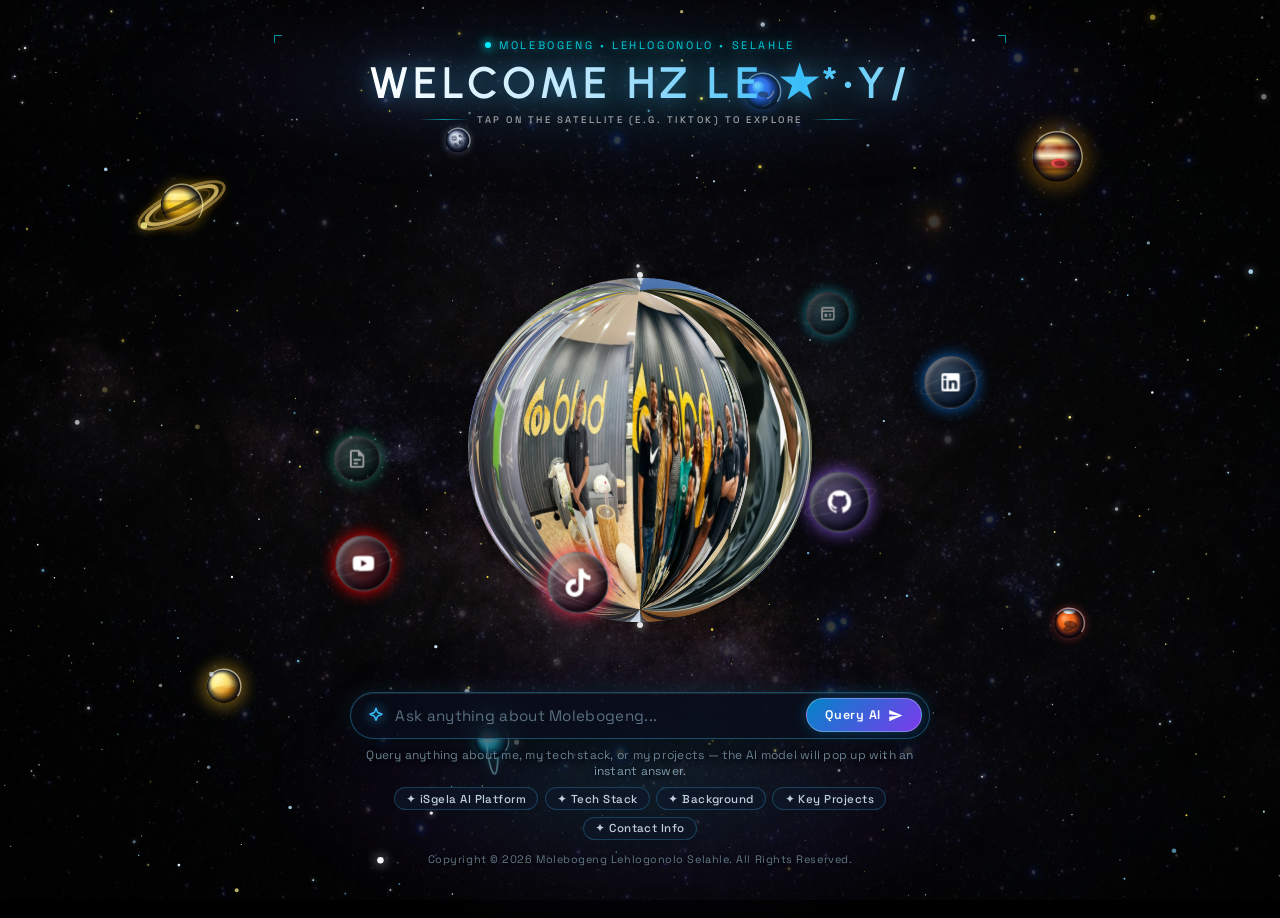
==== commit 9517d9ff: "Done with my portfolio" ====
--- a/src/main/resources/static/index.html
+++ b/src/main/resources/static/index.html
@@ -80,6 +80,7 @@
       Query anything about me, my tech stack, or my projects &mdash; the AI model will pop up with an instant answer.
     </p>
     <div class="query-suggestions" id="query-suggestions">
+      <button type="button" class="suggestion-chip" data-query="Tell me about your flagship project iSgela">✦ iSgela AI Platform</button>
       <button type="button" class="suggestion-chip" data-query="What is your core tech stack?">✦ Tech Stack</button>
       <button type="button" class="suggestion-chip" data-query="Tell me about your background and experience">✦ Background</button>
       <button type="button" class="suggestion-chip" data-query="What projects have you built recently?">✦ Key Projects</button>
--- a/src/main/resources/static/css/style.css
+++ b/src/main/resources/static/css/style.css
@@ -512,6 +512,9 @@
   position: absolute;
   top: 0;
   left: 0;
+  display: block;
+  text-decoration: none;
+  color: inherit;
   width: clamp(40px, 8.5vmin, 52px);
   height: clamp(40px, 8.5vmin, 52px);
   background: transparent;
@@ -972,6 +975,128 @@
   box-shadow: 0 0 30px rgba(255, 255, 255, 0.7);
 }
 
+/* External Portal Card (Zero Iframe blocking, Instant High-Tech Launch) */
+.external-portal-card {
+  padding: 1.75rem 1.5rem;
+  background: linear-gradient(135deg, rgba(14, 19, 36, 0.95), rgba(7, 10, 20, 0.98));
+  border: 1px solid rgba(255, 255, 255, 0.12);
+  border-radius: 12px;
+  display: flex;
+  flex-direction: column;
+  gap: 1.2rem;
+  box-shadow: inset 0 0 20px rgba(0, 0, 0, 0.5), 0 8px 32px rgba(0, 0, 0, 0.6);
+}
+
+.portal-badge-row {
+  display: flex;
+  justify-content: space-between;
+  align-items: center;
+  flex-wrap: wrap;
+  gap: 0.5rem;
+  font-family: var(--font-display);
+  font-size: 0.68rem;
+  letter-spacing: 0.12em;
+}
+
+.portal-live-tag {
+  color: #10B981;
+  font-weight: 600;
+  text-shadow: 0 0 8px rgba(16, 185, 129, 0.4);
+}
+
+.portal-latency {
+  color: rgba(255, 255, 255, 0.5);
+}
+
+.portal-profile-preview {
+  display: flex;
+  align-items: center;
+  gap: 1.25rem;
+  padding: 1rem;
+  background: rgba(255, 255, 255, 0.03);
+  border: 1px solid rgba(255, 255, 255, 0.08);
+  border-radius: 10px;
+}
+
+.portal-avatar {
+  width: 56px;
+  height: 56px;
+  border-radius: 12px;
+  display: flex;
+  align-items: center;
+  justify-content: center;
+  border: 2px solid;
+  box-shadow: 0 0 16px rgba(255, 255, 255, 0.1);
+  flex-shrink: 0;
+}
+
+.portal-avatar svg {
+  width: 30px;
+  height: 30px;
+}
+
+.portal-details {
+  display: flex;
+  flex-direction: column;
+  gap: 0.25rem;
+}
+
+.portal-details h4 {
+  font-family: var(--font-display);
+  font-size: 1.15rem;
+  color: #FFFFFF;
+  margin: 0;
+}
+
+.portal-handle {
+  font-family: var(--font-body);
+  font-size: 0.88rem;
+  color: rgba(255, 255, 255, 0.75);
+  margin: 0;
+}
+
+.portal-status-online {
+  font-family: var(--font-display);
+  font-size: 0.65rem;
+  color: #00E5FF;
+  letter-spacing: 0.1em;
+  margin-top: 0.2rem;
+}
+
+.portal-note {
+  font-family: var(--font-body);
+  font-size: 0.85rem;
+  color: rgba(255, 255, 255, 0.7);
+  line-height: 1.55;
+  margin: 0;
+}
+
+.portal-launch-btn {
+  display: inline-flex;
+  align-items: center;
+  justify-content: center;
+  gap: 0.6rem;
+  padding: 0.8rem 1.6rem;
+  font-family: var(--font-display);
+  font-size: 0.85rem;
+  font-weight: 600;
+  letter-spacing: 0.08em;
+  color: #050811;
+  background: #FFFFFF;
+  border-radius: 999px;
+  text-decoration: none;
+  transition: transform 0.2s ease, box-shadow 0.2s ease, background 0.2s ease;
+  box-shadow: 0 0 20px rgba(255, 255, 255, 0.35);
+  margin-top: 0.25rem;
+  cursor: pointer;
+}
+
+.portal-launch-btn:hover {
+  transform: translateY(-2px) scale(1.02);
+  background: #E0E7FF;
+  box-shadow: 0 0 28px rgba(255, 255, 255, 0.6);
+}
+
 /* CV Interactive View */
 .cv-interactive-view,
 .about-interactive-view,
@@ -1069,6 +1194,47 @@
   font-size: 0.85rem;
   line-height: 1.5;
   color: rgba(255, 255, 255, 0.75);
+}
+
+/* About Photo Showcase */
+.about-photo-showcase {
+  display: grid;
+  grid-template-columns: repeat(auto-fit, minmax(200px, 1fr));
+  gap: 1rem;
+  margin: 0.5rem 0;
+}
+
+.about-photo-item {
+  position: relative;
+  border-radius: 10px;
+  overflow: hidden;
+  border: 1px solid rgba(255, 255, 255, 0.12);
+  background: rgba(15, 23, 42, 0.6);
+  box-shadow: 0 4px 20px rgba(0, 0, 0, 0.4);
+  transition: transform 0.3s ease, border-color 0.3s ease;
+}
+
+.about-photo-item:hover {
+  transform: translateY(-2px);
+  border-color: rgba(255, 215, 0, 0.5);
+}
+
+.about-photo-img {
+  width: 100%;
+  height: 150px;
+  object-fit: cover;
+  display: block;
+}
+
+.about-photo-label {
+  display: block;
+  padding: 0.45rem 0.6rem;
+  font-family: var(--font-display);
+  font-size: 0.68rem;
+  color: #FFD700;
+  background: rgba(10, 15, 30, 0.85);
+  border-top: 1px solid rgba(255, 255, 255, 0.08);
+  letter-spacing: 0.06em;
 }
 
 /* About Stats Grid */
@@ -1102,7 +1268,436 @@
   color: rgba(255, 255, 255, 0.6);
 }
 
+/* Enhanced CV & About Me Cosmic Components */
+.cv-contact-bar {
+  display: flex;
+  flex-wrap: wrap;
+  gap: 0.5rem;
+  align-items: center;
+  padding: 0.6rem 0.8rem;
+  background: rgba(255, 255, 255, 0.03);
+  border: 1px solid rgba(255, 255, 255, 0.08);
+  border-radius: 8px;
+}
+
+.cv-contact-item {
+  display: inline-flex;
+  align-items: center;
+  gap: 0.35rem;
+  font-family: var(--font-body);
+  font-size: 0.78rem;
+  color: rgba(255, 255, 255, 0.82);
+  text-decoration: none;
+  padding: 0.2rem 0.5rem;
+  border-radius: 4px;
+  background: rgba(255, 255, 255, 0.04);
+  transition: all 0.2s ease;
+}
+
+.cv-contact-item:hover {
+  background: rgba(255, 255, 255, 0.12);
+  color: #FFFFFF;
+}
+
+.cv-summary-card {
+  padding: 1rem 1.2rem;
+  background: rgba(16, 185, 129, 0.05);
+  border-left: 3px solid #10B981;
+  border-radius: 0 8px 8px 0;
+}
+
+.cv-summary-card.about-theme {
+  background: rgba(255, 215, 0, 0.05);
+  border-left: 3px solid #FFD700;
+}
+
+.cv-summary-card p {
+  font-family: var(--font-body);
+  font-size: 0.88rem;
+  line-height: 1.6;
+  color: rgba(255, 255, 255, 0.85);
+  margin: 0;
+}
+
+.cv-section-title {
+  font-family: var(--font-display);
+  font-size: 0.88rem;
+  color: #FFFFFF;
+  letter-spacing: 0.08em;
+  display: flex;
+  align-items: center;
+  gap: 0.5rem;
+  margin: 0.5rem 0 0.2rem;
+}
+
+.cv-section-title::after {
+  content: '';
+  flex: 1;
+  height: 1px;
+  background: rgba(255, 255, 255, 0.1);
+}
+
+.cv-skills-grid {
+  display: grid;
+  grid-template-columns: repeat(auto-fit, minmax(200px, 1fr));
+  gap: 0.85rem;
+}
+
+.cv-skill-category {
+  background: rgba(255, 255, 255, 0.03);
+  border: 1px solid rgba(255, 255, 255, 0.08);
+  border-radius: 8px;
+  padding: 0.85rem;
+  display: flex;
+  flex-direction: column;
+  gap: 0.5rem;
+}
+
+.cv-skill-category h6 {
+  font-family: var(--font-display);
+  font-size: 0.75rem;
+  color: #FFD700;
+  margin: 0;
+  letter-spacing: 0.05em;
+}
+
+.cv-skill-category.emerald h6 {
+  color: #10B981;
+}
+
+.cv-skill-tags {
+  display: flex;
+  flex-wrap: wrap;
+  gap: 0.4rem;
+}
+
+.cv-skill-tag {
+  font-family: var(--font-body);
+  font-size: 0.74rem;
+  padding: 0.2rem 0.55rem;
+  border-radius: 4px;
+  background: rgba(255, 255, 255, 0.06);
+  border: 1px solid rgba(255, 255, 255, 0.12);
+  color: rgba(255, 255, 255, 0.9);
+}
+
+.cv-entry-card {
+  background: rgba(255, 255, 255, 0.03);
+  border: 1px solid rgba(255, 255, 255, 0.08);
+  border-radius: 8px;
+  padding: 0.9rem 1rem;
+  display: flex;
+  flex-direction: column;
+  gap: 0.35rem;
+}
+
+.cv-entry-header {
+  display: flex;
+  justify-content: space-between;
+  align-items: baseline;
+  flex-wrap: wrap;
+  gap: 0.3rem;
+}
+
+.cv-entry-title {
+  font-family: var(--font-display);
+  font-size: 0.88rem;
+  color: #FFFFFF;
+  font-weight: 600;
+}
+
+.cv-entry-meta {
+  font-family: var(--font-body);
+  font-size: 0.75rem;
+  color: #00E5FF;
+}
+
+.cv-entry-subtitle {
+  font-family: var(--font-body);
+  font-size: 0.78rem;
+  color: rgba(255, 255, 255, 0.6);
+  margin-bottom: 0.2rem;
+}
+
+.cv-entry-card ul {
+  list-style: none;
+  padding: 0;
+  margin: 0;
+  display: flex;
+  flex-direction: column;
+  gap: 0.35rem;
+}
+
+.cv-entry-card ul li {
+  font-family: var(--font-body);
+  font-size: 0.82rem;
+  line-height: 1.45;
+  color: rgba(255, 255, 255, 0.78);
+  position: relative;
+  padding-left: 1rem;
+}
+
+.cv-entry-card ul li::before {
+  content: '▹';
+  position: absolute;
+  left: 0;
+  color: #10B981;
+}
+
+.cv-entry-card.about-theme ul li::before {
+  color: #FFD700;
+}
+
+.cv-actions-row {
+  display: flex;
+  flex-wrap: wrap;
+  align-items: center;
+  gap: 0.8rem;
+  margin-top: 0.5rem;
+}
+
+.cv-download-btn-primary {
+  display: inline-flex;
+  align-items: center;
+  gap: 0.5rem;
+  padding: 0.65rem 1.25rem;
+  border-radius: 8px;
+  background: #10B981;
+  color: #050811;
+  font-family: var(--font-display);
+  font-size: 0.8rem;
+  font-weight: 600;
+  letter-spacing: 0.06em;
+  text-decoration: none;
+  box-shadow: 0 0 16px rgba(16, 185, 129, 0.35);
+  transition: all 0.2s ease;
+}
+
+.cv-download-btn-primary:hover {
+  background: #34D399;
+  transform: translateY(-2px);
+  box-shadow: 0 0 24px rgba(16, 185, 129, 0.5);
+}
+
+.cv-link-btn {
+  display: inline-flex;
+  align-items: center;
+  gap: 0.4rem;
+  padding: 0.6rem 1rem;
+  border-radius: 8px;
+  background: rgba(255, 255, 255, 0.06);
+  border: 1px solid rgba(255, 255, 255, 0.15);
+  color: #FFFFFF;
+  font-family: var(--font-display);
+  font-size: 0.75rem;
+  text-decoration: none;
+  transition: all 0.2s ease;
+}
+
+.cv-link-btn:hover {
+  background: rgba(255, 255, 255, 0.15);
+  border-color: #FFFFFF;
+}
+
 /* Projects Card */
+.project-flagship-card {
+  background: linear-gradient(145deg, rgba(14, 25, 48, 0.95), rgba(7, 12, 24, 0.98));
+  border: 1.5px solid rgba(0, 229, 255, 0.35);
+  border-radius: 14px;
+  padding: 1.4rem;
+  box-shadow: 0 0 30px rgba(0, 229, 255, 0.15), inset 0 0 20px rgba(0, 0, 0, 0.6);
+  display: flex;
+  flex-direction: column;
+  gap: 1.1rem;
+  position: relative;
+}
+
+.project-flagship-badge-row {
+  display: flex;
+  justify-content: space-between;
+  align-items: center;
+  flex-wrap: wrap;
+  gap: 0.5rem;
+}
+
+.project-flagship-badge {
+  font-family: var(--font-display);
+  font-size: 0.72rem;
+  font-weight: 700;
+  letter-spacing: 0.1em;
+  color: #00E5FF;
+  text-shadow: 0 0 10px rgba(0, 229, 255, 0.6);
+}
+
+.project-status-live {
+  font-family: var(--font-display);
+  font-size: 0.66rem;
+  color: #10B981;
+  letter-spacing: 0.08em;
+}
+
+.project-header-row {
+  display: flex;
+  justify-content: space-between;
+  align-items: flex-start;
+  flex-wrap: wrap;
+  gap: 1rem;
+}
+
+.project-title-large {
+  font-family: var(--font-display);
+  font-size: 1.6rem;
+  font-weight: 800;
+  color: #FFFFFF;
+  letter-spacing: 0.04em;
+  margin: 0;
+  text-shadow: 0 0 16px rgba(255, 255, 255, 0.25);
+}
+
+.project-subtitle-lead {
+  font-family: var(--font-body);
+  font-size: 0.9rem;
+  color: rgba(255, 255, 255, 0.85);
+  margin-top: 0.35rem;
+  line-height: 1.5;
+}
+
+.project-demo-link-btn {
+  display: inline-flex;
+  align-items: center;
+  gap: 0.5rem;
+  padding: 0.65rem 1.25rem;
+  border-radius: 999px;
+  background: linear-gradient(135deg, #00E5FF, #00B4D8);
+  color: #050811;
+  font-family: var(--font-display);
+  font-size: 0.8rem;
+  font-weight: 700;
+  letter-spacing: 0.06em;
+  text-decoration: none;
+  box-shadow: 0 0 20px rgba(0, 229, 255, 0.4);
+  transition: all 0.25s ease;
+  white-space: nowrap;
+}
+
+.project-demo-link-btn:hover {
+  background: linear-gradient(135deg, #38EFFF, #00D2FF);
+  transform: translateY(-2px) scale(1.02);
+  box-shadow: 0 0 30px rgba(0, 229, 255, 0.7);
+}
+
+.project-problem-solution-box {
+  display: grid;
+  grid-template-columns: repeat(auto-fit, minmax(240px, 1fr));
+  gap: 1rem;
+  padding: 1rem;
+  background: rgba(255, 255, 255, 0.03);
+  border: 1px solid rgba(255, 255, 255, 0.08);
+  border-radius: 10px;
+}
+
+.project-problem-solution-box h6 {
+  font-family: var(--font-display);
+  font-size: 0.75rem;
+  letter-spacing: 0.08em;
+  margin: 0 0 0.4rem;
+}
+
+.problem-col h6 {
+  color: #FE2C55;
+}
+
+.solution-col h6 {
+  color: #10B981;
+}
+
+.project-problem-solution-box p {
+  font-family: var(--font-body);
+  font-size: 0.82rem;
+  color: rgba(255, 255, 255, 0.8);
+  line-height: 1.55;
+  margin: 0;
+}
+
+.project-features-grid {
+  display: grid;
+  grid-template-columns: repeat(auto-fit, minmax(220px, 1fr));
+  gap: 0.85rem;
+}
+
+.project-feature-card {
+  background: rgba(255, 255, 255, 0.03);
+  border: 1px solid rgba(255, 255, 255, 0.08);
+  border-radius: 8px;
+  padding: 0.9rem;
+  display: flex;
+  flex-direction: column;
+  gap: 0.4rem;
+  transition: border-color 0.2s ease;
+}
+
+.project-feature-card:hover {
+  border-color: rgba(0, 229, 255, 0.3);
+}
+
+.feature-icon-title {
+  display: flex;
+  align-items: center;
+  gap: 0.5rem;
+}
+
+.feature-icon-title h6 {
+  font-family: var(--font-display);
+  font-size: 0.8rem;
+  color: #FFFFFF;
+  margin: 0;
+}
+
+.project-feature-card p {
+  font-family: var(--font-body);
+  font-size: 0.8rem;
+  color: rgba(255, 255, 255, 0.75);
+  line-height: 1.5;
+  margin: 0;
+}
+
+.project-tech-header {
+  font-family: var(--font-display);
+  font-size: 0.76rem;
+  color: rgba(255, 255, 255, 0.6);
+  letter-spacing: 0.1em;
+  margin-top: 0.2rem;
+}
+
+.flagship-tags .tag {
+  background: rgba(0, 229, 255, 0.08);
+  border-color: rgba(0, 229, 255, 0.25);
+  color: #E0F7FA;
+}
+
+.project-mini-header {
+  display: flex;
+  justify-content: space-between;
+  align-items: baseline;
+  flex-wrap: wrap;
+  gap: 0.5rem;
+  margin-bottom: 0.4rem;
+}
+
+.project-mini-header h4 {
+  font-family: var(--font-display);
+  color: #00E5FF;
+  font-size: 1.05rem;
+  margin: 0;
+}
+
+.project-mini-tag {
+  font-family: var(--font-display);
+  font-size: 0.65rem;
+  color: rgba(255, 255, 255, 0.5);
+  letter-spacing: 0.06em;
+}
+
 .projects-card-preview {
   background: rgba(255, 255, 255, 0.03);
   border: 1px solid rgba(255, 255, 255, 0.1);
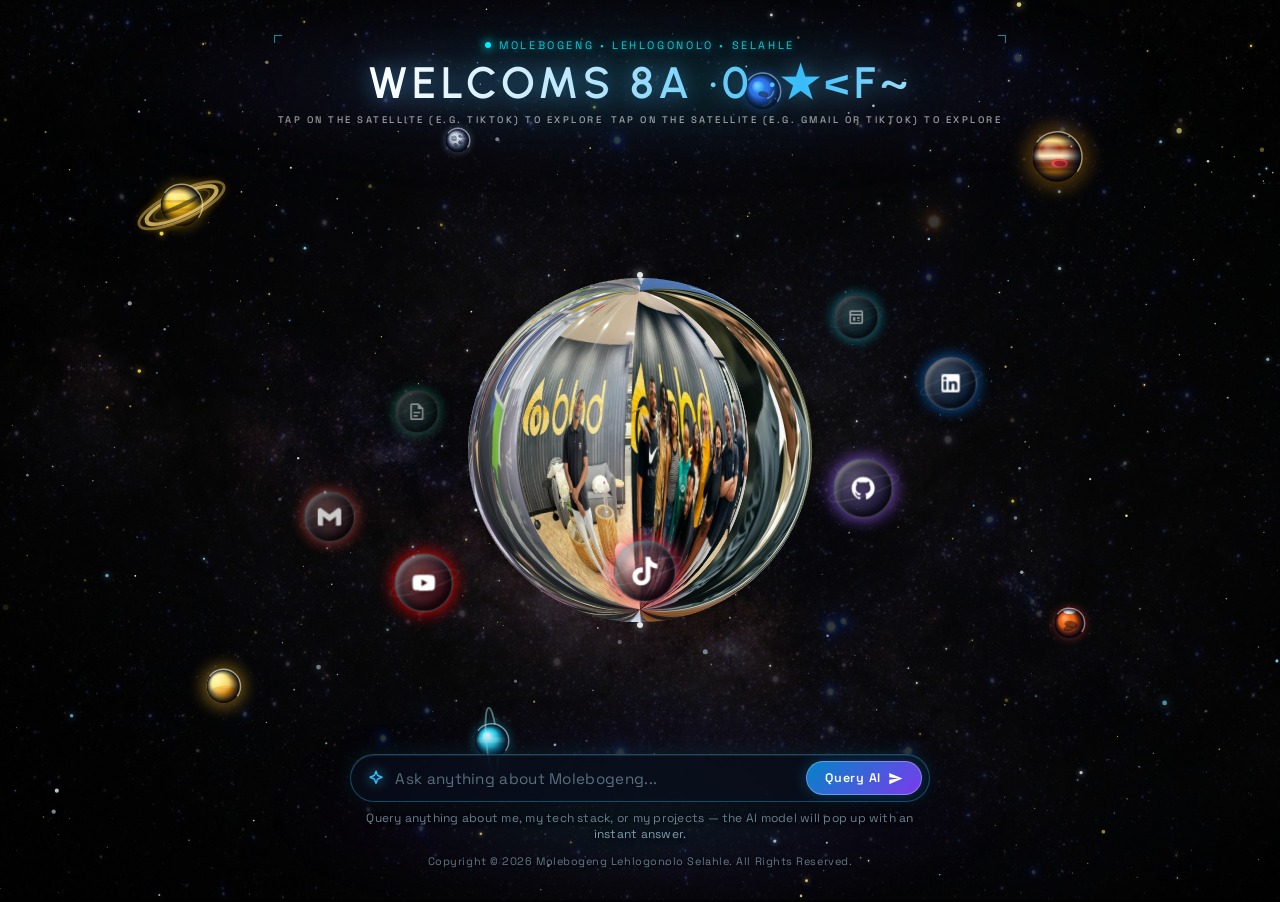
==== commit 23a0cc2a: "Added an email icon to my portfolio" ====
--- a/src/main/resources/static/index.html
+++ b/src/main/resources/static/index.html
@@ -35,6 +35,7 @@
     <div class="title-hud-decor bottom-bar">
       <span class="decor-line"></span>
       <span class="hud-tag">TAP ON THE SATELLITE (E.G. TIKTOK) TO EXPLORE</span>
+      <span class="hud-tag">TAP ON THE SATELLITE (E.G. GMAIL OR TIKTOK) TO EXPLORE</span>
       <span class="decor-line"></span>
     </div>
   </header>
@@ -79,13 +80,6 @@
     <p class="query-description">
       Query anything about me, my tech stack, or my projects &mdash; the AI model will pop up with an instant answer.
     </p>
-    <div class="query-suggestions" id="query-suggestions">
-      <button type="button" class="suggestion-chip" data-query="Tell me about your flagship project iSgela">✦ iSgela AI Platform</button>
-      <button type="button" class="suggestion-chip" data-query="What is your core tech stack?">✦ Tech Stack</button>
-      <button type="button" class="suggestion-chip" data-query="Tell me about your background and experience">✦ Background</button>
-      <button type="button" class="suggestion-chip" data-query="What projects have you built recently?">✦ Key Projects</button>
-      <button type="button" class="suggestion-chip" data-query="How can I get in touch with you?">✦ Contact Info</button>
-    </div>
     <!-- Tiny Copyright 2026 Cosmic Footer -->
     <footer class="cosmic-footer" id="cosmic-footer">
       <p class="footer-copyright">Copyright &copy; 2026 Molebogeng Lehlogonolo Selahle. All Rights Reserved.</p>
--- a/src/main/resources/static/css/style.css
+++ b/src/main/resources/static/css/style.css
@@ -1738,11 +1738,306 @@
 }
 
 /* ==========================================================================
+   COSMIC GMAIL SATELLITE & DISPATCH TERMINAL
+   ========================================================================== */
+.gmail-interactive-view {
+  display: flex;
+  flex-direction: column;
+  gap: 1.2rem;
+  padding: 0.2rem;
+}
+
+.gmail-header-card {
+  display: flex;
+  align-items: center;
+  gap: 1.2rem;
+  padding: 1.25rem 1.4rem;
+  background: linear-gradient(135deg, rgba(234, 67, 53, 0.14), rgba(15, 20, 35, 0.95));
+  border: 1.5px solid rgba(234, 67, 53, 0.4);
+  border-radius: 14px;
+  box-shadow: 0 0 25px rgba(234, 67, 53, 0.15), inset 0 0 15px rgba(0, 0, 0, 0.5);
+}
+
+.gmail-avatar-slot {
+  width: 54px;
+  height: 54px;
+  border-radius: 12px;
+  background: rgba(234, 67, 53, 0.2);
+  border: 1.5px solid #EA4335;
+  display: flex;
+  align-items: center;
+  justify-content: center;
+  color: #EA4335;
+  box-shadow: 0 0 16px rgba(234, 67, 53, 0.4);
+  flex-shrink: 0;
+}
+
+.gmail-header-info {
+  display: flex;
+  flex-direction: column;
+  gap: 0.3rem;
+  flex: 1;
+}
+
+.gmail-status-tag {
+  font-family: var(--font-display);
+  font-size: 0.65rem;
+  font-weight: 700;
+  color: #EA4335;
+  letter-spacing: 0.12em;
+}
+
+.gmail-header-info h4 {
+  font-family: var(--font-display);
+  font-size: 1.15rem;
+  color: #FFFFFF;
+  margin: 0;
+}
+
+.gmail-copy-row {
+  display: flex;
+  align-items: center;
+  flex-wrap: wrap;
+  gap: 0.6rem;
+  margin-top: 0.25rem;
+}
+
+.gmail-address-pill {
+  font-family: 'Space Grotesk', monospace;
+  font-size: 0.82rem;
+  color: #FFFFFF;
+  background: rgba(0, 0, 0, 0.6);
+  padding: 0.3rem 0.65rem;
+  border-radius: 6px;
+  border: 1px solid rgba(255, 255, 255, 0.15);
+  user-select: all;
+}
+
+.gmail-copy-btn {
+  display: inline-flex;
+  align-items: center;
+  gap: 0.35rem;
+  padding: 0.32rem 0.75rem;
+  border-radius: 6px;
+  background: rgba(255, 255, 255, 0.08);
+  border: 1px solid rgba(255, 255, 255, 0.2);
+  color: #FFFFFF;
+  font-family: var(--font-display);
+  font-size: 0.7rem;
+  cursor: pointer;
+  transition: all 0.2s ease;
+}
+
+.gmail-copy-btn:hover {
+  background: rgba(234, 67, 53, 0.25);
+  border-color: #EA4335;
+  color: #FFFFFF;
+}
+
+.gmail-actions-grid {
+  display: grid;
+  grid-template-columns: repeat(auto-fit, minmax(220px, 1fr));
+  gap: 1rem;
+}
+
+.gmail-launch-card {
+  display: flex;
+  flex-direction: column;
+  gap: 0.5rem;
+  padding: 1.1rem;
+  border-radius: 12px;
+  text-decoration: none;
+  background: rgba(255, 255, 255, 0.03);
+  border: 1px solid rgba(255, 255, 255, 0.1);
+  transition: transform 0.25s ease, border-color 0.25s ease, box-shadow 0.25s ease;
+}
+
+.gmail-launch-card:hover {
+  transform: translateY(-2px);
+  border-color: rgba(234, 67, 53, 0.6);
+  box-shadow: 0 0 20px rgba(234, 67, 53, 0.2);
+}
+
+.gmail-web-card {
+  border-left: 3px solid #EA4335;
+}
+
+.mailto-card {
+  border-left: 3px solid #00E5FF;
+}
+
+.launch-icon-row {
+  display: flex;
+  justify-content: space-between;
+  align-items: center;
+}
+
+.launch-badge {
+  font-family: var(--font-display);
+  font-size: 0.62rem;
+  letter-spacing: 0.08em;
+  padding: 0.15rem 0.5rem;
+  border-radius: 4px;
+  background: rgba(255, 255, 255, 0.08);
+  color: rgba(255, 255, 255, 0.7);
+}
+
+.gmail-launch-card h5 {
+  font-family: var(--font-display);
+  font-size: 0.95rem;
+  color: #FFFFFF;
+  margin: 0;
+}
+
+.gmail-launch-card p {
+  font-family: var(--font-body);
+  font-size: 0.8rem;
+  color: rgba(255, 255, 255, 0.72);
+  line-height: 1.45;
+  margin: 0;
+}
+
+.launch-cta {
+  font-family: var(--font-display);
+  font-size: 0.75rem;
+  font-weight: 600;
+  color: #EA4335;
+  margin-top: 0.3rem;
+  display: inline-flex;
+  align-items: center;
+  gap: 0.3rem;
+}
+
+.mailto-card .launch-cta {
+  color: #00E5FF;
+}
+
+.gmail-form-card {
+  background: rgba(255, 255, 255, 0.02);
+  border: 1px solid rgba(255, 255, 255, 0.08);
+  border-radius: 12px;
+  padding: 1.25rem;
+  display: flex;
+  flex-direction: column;
+  gap: 0.9rem;
+}
+
+.form-title-row {
+  display: flex;
+  justify-content: space-between;
+  align-items: baseline;
+  flex-wrap: wrap;
+  gap: 0.4rem;
+}
+
+.form-title-row h6 {
+  font-family: var(--font-display);
+  font-size: 0.8rem;
+  color: #EA4335;
+  letter-spacing: 0.08em;
+  margin: 0;
+}
+
+.form-hint {
+  font-family: var(--font-body);
+  font-size: 0.72rem;
+  color: rgba(255, 255, 255, 0.5);
+}
+
+.gmail-direct-form {
+  display: flex;
+  flex-direction: column;
+  gap: 0.8rem;
+}
+
+.form-grid-2 {
+  display: grid;
+  grid-template-columns: repeat(auto-fit, minmax(200px, 1fr));
+  gap: 0.8rem;
+}
+
+.form-field {
+  display: flex;
+  flex-direction: column;
+  gap: 0.3rem;
+}
+
+.form-field label {
+  font-family: var(--font-display);
+  font-size: 0.65rem;
+  letter-spacing: 0.08em;
+  color: rgba(255, 255, 255, 0.6);
+}
+
+.gmail-input {
+  width: 100%;
+  box-sizing: border-box;
+  padding: 0.65rem 0.85rem;
+  border-radius: 8px;
+  background: rgba(10, 15, 28, 0.8);
+  border: 1px solid rgba(255, 255, 255, 0.12);
+  color: #FFFFFF;
+  font-family: var(--font-body);
+  font-size: 0.85rem;
+  outline: none;
+  transition: border-color 0.2s ease, box-shadow 0.2s ease;
+}
+
+.gmail-input:focus {
+  border-color: #EA4335;
+  box-shadow: 0 0 12px rgba(234, 67, 53, 0.3);
+}
+
+.gmail-input.textarea {
+  resize: vertical;
+  min-height: 80px;
+}
+
+.form-submit-row {
+  display: flex;
+  align-items: center;
+  flex-wrap: wrap;
+  gap: 1rem;
+  margin-top: 0.3rem;
+}
+
+.gmail-send-btn {
+  display: inline-flex;
+  align-items: center;
+  gap: 0.5rem;
+  padding: 0.7rem 1.4rem;
+  border-radius: 999px;
+  background: #EA4335;
+  color: #FFFFFF;
+  border: none;
+  font-family: var(--font-display);
+  font-size: 0.78rem;
+  font-weight: 700;
+  letter-spacing: 0.08em;
+  cursor: pointer;
+  box-shadow: 0 0 18px rgba(234, 67, 53, 0.4);
+  transition: all 0.2s ease;
+}
+
+.gmail-send-btn:hover {
+  background: #FF5A4D;
+  transform: translateY(-2px);
+  box-shadow: 0 0 26px rgba(234, 67, 53, 0.7);
+}
+
+.contact-form-status {
+  font-family: var(--font-body);
+  font-size: 0.78rem;
+  color: #10B981;
+  letter-spacing: 0.04em;
+}
+
+/* ==========================================================================
    AI MODEL QUERY SECTION (Positioned just below the planet & satellites)
    ========================================================================== */
 .ai-query-section {
   position: absolute;
-  bottom: clamp(1rem, 3.8vh, 2.6rem);
+  bottom: clamp(1rem, 3.8vh, 2rem);
   left: 50%;
   transform: translateX(-50%);
   width: min(92vw, 580px);
